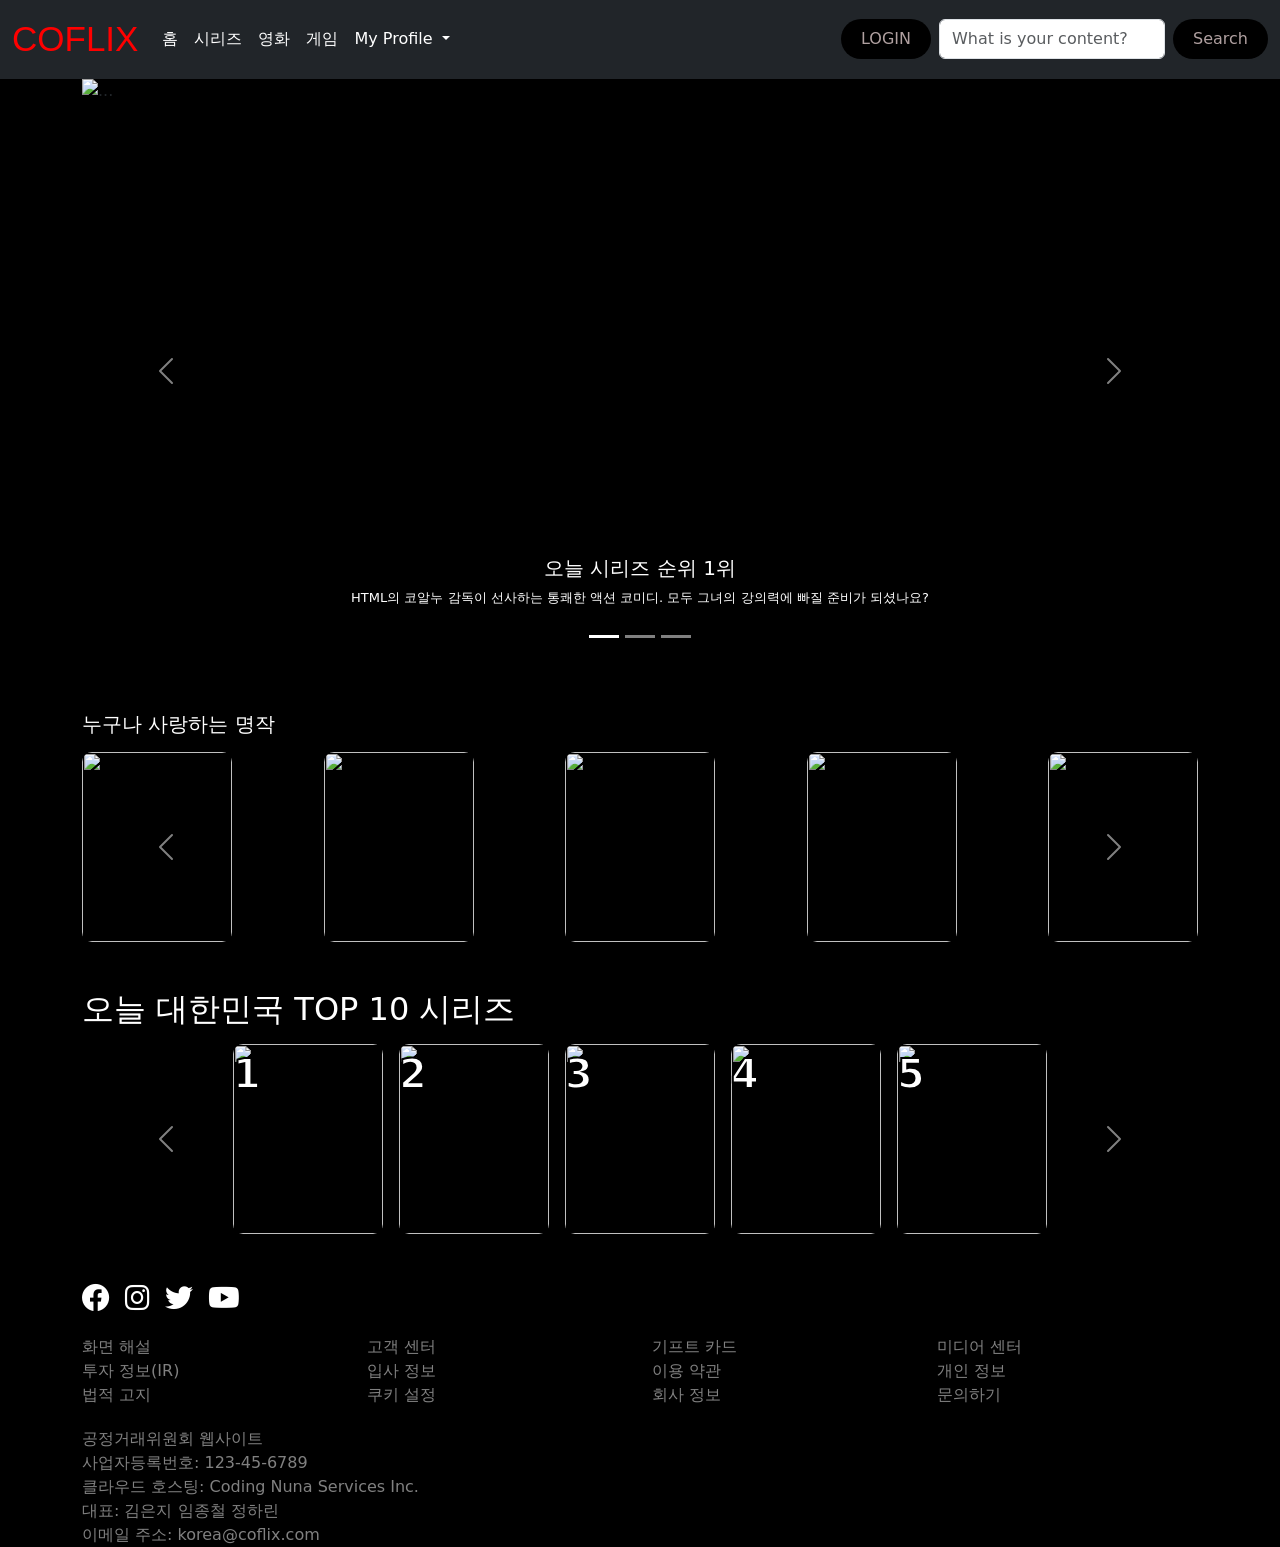
==== index.html @ bfcc8860 "basic structure" ====
<!DOCTYPE html>
<html lang="en">
<head>
    <meta charset="UTF-8">
    <meta name="viewport" content="width=device-width, initial-scale=1.0">
    <title>OTT</title>
     <link href="https://cdn.jsdelivr.net/npm/bootstrap@5.3.8/dist/css/bootstrap.min.css" rel="stylesheet" integrity="sha384-sRIl4kxILFvY47J16cr9ZwB07vP4J8+LH7qKQnuqkuIAvNWLzeN8tE5YBujZqJLB" crossorigin="anonymous">
     <link rel="stylesheet" href="https://cdnjs.cloudflare.com/ajax/libs/font-awesome/6.0.0-beta3/css/all.min.css">
     <link rel="stylesheet" href="style.css">
</head>
<body class="background">

   <!-- Navbar -->

  <nav class="navbar navbar-expand-lg navbar-dark bg-dark sticky-top">
  <div class="container-fluid">
    <a class="navbar-brand" href="#">COFLIX</a>
    <button class="navbar-toggler" type="button" data-bs-toggle="collapse" data-bs-target="#navbarSupportedContent" aria-controls="navbarSupportedContent" aria-expanded="false" aria-label="Toggle navigation">
      <span class="navbar-toggler-icon"></span>
    </button>
    <div class="collapse navbar-collapse" id="navbarSupportedContent">
      <ul class="navbar-nav me-auto mb-2 mb-lg-0">
        <li class="nav-item">
          <a class="nav-link active" aria-current="page" href="#">홈</a>
        </li>
        <li class="nav-item">
          <a class="nav-link active" aria-current="page" href="#">시리즈</a>
        </li>
        <li class="nav-item">
          <a class="nav-link active" aria-current="page" href="#">영화</a>
        </li>
        <li class="nav-item">
          <a class="nav-link active" aria-current="page" href="#">게임</a>
        </li>
        <li class="nav-item dropdown">
          <a class="nav-link dropdown-toggle" href="#" role="button" data-bs-toggle="dropdown" aria-expanded="false">
            My Profile
          </a>
          <ul class="dropdown-menu">
            <li><a class="dropdown-item" href="#">프로필 관리</a></li>
            <li><a class="dropdown-item" href="#">프로필 이전</a></li>
            <li><a class="dropdown-item" href="#">계정</a></li>
            <li><a class="dropdown-item" href="#">고객센터</a></li>

            <li><hr class="dropdown-divider"></li>
            <li><a class="dropdown-item" href="#">코플릭스에서 로그아웃</a></li>
          </ul>
        </li>
      </ul>
      <form class="d-flex" role="search">
         <button class="btn btn-outline-success me-2 login-btn" type="submit">LOGIN</button>
        <input class="form-control me-2" type="search" placeholder="What is your content?" aria-label="Search"/>
        <button class="btn btn-outline-success search-btn" type="submit">Search</button>
      </form>
    </div>
  </div>
</nav>



   <!-- Main --> 

   <!-- main page -->
   <div class="container">
    <div id="carouselExampleCaptions" class="carousel slide">
  <div class="carousel-indicators">
    <button type="button" data-bs-target="#carouselExampleCaptions" data-bs-slide-to="0" class="active" aria-current="true" aria-label="Slide 1"></button>
    <button type="button" data-bs-target="#carouselExampleCaptions" data-bs-slide-to="1" aria-label="Slide 2"></button>
    <button type="button" data-bs-target="#carouselExampleCaptions" data-bs-slide-to="2" aria-label="Slide 3"></button>
  </div>
  <div class="carousel-inner">
    <div class="carousel-item active">
      <img src="https://i.ytimg.com/an_webp/CpUmhGdUHEA/mqdefault_6s.webp?du=3000&sqp=CKDKpNEG&rs=AOn4CLBzmlM05qFaFPtH_IEiql9ZdMEOdQ" class="d-block w-100" alt="...">
      <div class="carousel-caption d-none d-md-block">
        <h5>오늘 시리즈 순위 1위</h5>
        <p>HTML의 코알누 감독이 선사하는 통쾌한 액션 코미디. 모두 그녀의 강의력에 빠질 준비가 되셨나요?</p>
      </div>
    </div>
    <div class="carousel-item">
      <img src="https://i.ytimg.com/an_webp/gj_5zjpkguM/mqdefault_6s.webp?du=3000&sqp=COOcpNEG&rs=AOn4CLAT23zQLp51ZwXaIoT9wq_PllohHg" class="d-block w-100" alt="...">
      <div class="carousel-caption d-none d-md-block">
        <h5>Second slide label</h5>
        <p>Some representative placeholder content for the second slide.</p>
      </div>
    </div>
    <div class="carousel-item">
      <img src="https://i.ytimg.com/an_webp/rJ3cLlucfVA/mqdefault_6s.webp?du=3000&sqp=CMC-pNEG&rs=AOn4CLDtfog9o8wm6XB-CbJD_YPlCz8-zw" class="d-block w-100" alt="...">
      <div class="carousel-caption d-none d-md-block">
        <h5>Third slide label</h5>
        <p>Some representative placeholder content for the third slide.</p>
      </div>
    </div>
  </div>
  <button class="carousel-control-prev" type="button" data-bs-target="#carouselExampleCaptions" data-bs-slide="prev">
    <span class="carousel-control-prev-icon" aria-hidden="true"></span>
    <span class="visually-hidden">Previous</span>
  </button>
  <button class="carousel-control-next" type="button" data-bs-target="#carouselExampleCaptions" data-bs-slide="next">
    <span class="carousel-control-next-icon" aria-hidden="true"></span>
    <span class="visually-hidden">Next</span>
  </button>
</div>
   </div>


  <!-- 누구나 사랑하는 명작 -->

    <!-- Top10 -->
   <section class="container mt-5 text-white">

  <h5 class="mb-3">누구나 사랑하는 명작</h5>

  <div id="top10Carousel" class="carousel slide">

    <div class="carousel-inner">


      <div class="carousel-item active">
        <div class="d-flex justify-content-between w-100">

          <div class="top10-card">
            <span class="position-absolute top-0 start-0 fs-1 fw-bold"
                  style="-webkit-text-stroke: 2px black;">
            </span>
            <img src="https://www.mamp.one/wp-content/uploads/2024/09/image-resources2.jpg"
                 class="img-fluid rounded">
          </div>

          <div class="top10-card">
            <span class="position-absolute top-0 start-0 fs-1 fw-bold"
                  style="-webkit-text-stroke: 2px black;">
            </span>
            <img src="https://www.mamp.one/wp-content/uploads/2024/09/image-resources2.jpg"
                 class="img-fluid rounded">
          </div>

         <div class="top10-card">
            <span class="position-absolute top-0 start-0 fs-1 fw-bold"
                  style="-webkit-text-stroke: 2px black;">
                </span>
            </span>
            <img src="https://www.mamp.one/wp-content/uploads/2024/09/image-resources2.jpg"
                 class="img-fluid rounded">
          </div>

         <div class="top10-card">
            <span class="position-absolute top-0 start-0 fs-1 fw-bold"
                  style="-webkit-text-stroke: 2px black;">
            </span>
            <img src="https://www.mamp.one/wp-content/uploads/2024/09/image-resources2.jpg"
                 class="img-fluid rounded">
          </div>

          <div class="top10-card">
            <span class="position-absolute top-0 start-0 fs-1 fw-bold"
                  style="-webkit-text-stroke: 2px black;">
            </span>
            <img src="https://www.mamp.one/wp-content/uploads/2024/09/image-resources2.jpg"
                 class="img-fluid rounded">
          </div>

        </div>
      </div>


      <div class="carousel-item">
        <div class="d-flex justify-content-between w-100">

          <div class="top10-card">
            <span class="position-absolute top-0 start-0 fs-1 fw-bold"
                  style="-webkit-text-stroke: 2px black;">
            </span>
            <img src="https://www.mamp.one/wp-content/uploads/2024/09/image-resources2.jpg"
                 class="img-fluid rounded">
          </div>

          <div class="top10-card">
            <span class="position-absolute top-0 start-0 fs-1 fw-bold"
                  style="-webkit-text-stroke: 2px black;">
            </span>
            <img src="https://www.mamp.one/wp-content/uploads/2024/09/image-resources2.jpg"
                 class="img-fluid rounded">
          </div>

         <div class="top10-card">
            <span class="position-absolute top-0 start-0 fs-1 fw-bold"
                  style="-webkit-text-stroke: 2px black;">
            </span>
            <img src="https://www.mamp.one/wp-content/uploads/2024/09/image-resources2.jpg"
                 class="img-fluid rounded">
          </div>

         <div class="top10-card">
            <span class="position-absolute top-0 start-0 fs-1 fw-bold"
                  style="-webkit-text-stroke: 2px black;">
            </span>
            <img src="https://www.mamp.one/wp-content/uploads/2024/09/image-resources2.jpg"
                 class="img-fluid rounded">
          </div>

         <div class="top10-card">
            <span class="position-absolute top-0 start-0 fs-1 fw-bold"
                  style="-webkit-text-stroke: 2px black;">
            </span>
            <img src="https://www.mamp.one/wp-content/uploads/2024/09/image-resources2.jpg"
                 class="img-fluid rounded">
          </div>

        </div>
      </div>

    </div>


    <button class="carousel-control-prev" type="button" data-bs-target="#top10Carousel" data-bs-slide="prev">
      <span class="carousel-control-prev-icon"></span>
    </button>

    <button class="carousel-control-next" type="button" data-bs-target="#top10Carousel" data-bs-slide="next">
      <span class="carousel-control-next-icon"></span>
    </button>

  </div>

</section>





   <!-- Top10 -->
   <section class="container mt-5 text-white">

  <h2 class="mb-3">오늘 대한민국 TOP 10 시리즈</h2>

  <div id="top10Carousel" class="carousel slide">

    <div class="carousel-inner">


      <div class="carousel-item active">
        <div class="d-flex gap-3">

          <div class="top10-card">
            <span class="position-absolute top-0 start-0 fs-1 fw-bold"
                  style="-webkit-text-stroke: 2px black;">
              1
            </span>
            <img src="https://www.mamp.one/wp-content/uploads/2024/09/image-resources2.jpg"
                 class="img-fluid rounded">
          </div>

          <div class="top10-card">
            <span class="position-absolute top-0 start-0 fs-1 fw-bold"
                  style="-webkit-text-stroke: 2px black;">
              2
            </span>
            <img src="https://www.mamp.one/wp-content/uploads/2024/09/image-resources2.jpg"
                 class="img-fluid rounded">
          </div>

         <div class="top10-card">
            <span class="position-absolute top-0 start-0 fs-1 fw-bold"
                  style="-webkit-text-stroke: 2px black;">
              3
            </span>
            <img src="https://www.mamp.one/wp-content/uploads/2024/09/image-resources2.jpg"
                 class="img-fluid rounded">
          </div>

         <div class="top10-card">
            <span class="position-absolute top-0 start-0 fs-1 fw-bold"
                  style="-webkit-text-stroke: 2px black;">
              4
            </span>
            <img src="https://www.mamp.one/wp-content/uploads/2024/09/image-resources2.jpg"
                 class="img-fluid rounded">
          </div>

          <div class="top10-card">
            <span class="position-absolute top-0 start-0 fs-1 fw-bold"
                  style="-webkit-text-stroke: 2px black;">
              5
            </span>
            <img src="https://www.mamp.one/wp-content/uploads/2024/09/image-resources2.jpg"
                 class="img-fluid rounded">
          </div>

        </div>
      </div>


      <div class="carousel-item">
        <div class="d-flex gap-3">

          <div class="top10-card">
            <span class="position-absolute top-0 start-0 fs-1 fw-bold"
                  style="-webkit-text-stroke: 2px black;">
              6
            </span>
            <img src="https://www.mamp.one/wp-content/uploads/2024/09/image-resources2.jpg"
                 class="img-fluid rounded">
          </div>

          <div class="top10-card">
            <span class="position-absolute top-0 start-0 fs-1 fw-bold"
                  style="-webkit-text-stroke: 2px black;">
              7
            </span>
            <img src="https://www.mamp.one/wp-content/uploads/2024/09/image-resources2.jpg"
                 class="img-fluid rounded">
          </div>

         <div class="top10-card">
            <span class="position-absolute top-0 start-0 fs-1 fw-bold"
                  style="-webkit-text-stroke: 2px black;">
              8
            </span>
            <img src="https://www.mamp.one/wp-content/uploads/2024/09/image-resources2.jpg"
                 class="img-fluid rounded">
          </div>

         <div class="top10-card">
            <span class="position-absolute top-0 start-0 fs-1 fw-bold"
                  style="-webkit-text-stroke: 2px black;">
              9
            </span>
            <img src="https://www.mamp.one/wp-content/uploads/2024/09/image-resources2.jpg"
                 class="img-fluid rounded">
          </div>

         <div class="top10-card">
            <span class="position-absolute top-0 start-0 fs-1 fw-bold"
                  style="-webkit-text-stroke: 2px black;">
              10
            </span>
            <img src="https://www.mamp.one/wp-content/uploads/2024/09/image-resources2.jpg"
                 class="img-fluid rounded">
          </div>

        </div>
      </div>

    </div>


    <button class="carousel-control-prev" type="button" data-bs-target="#top10Carousel" data-bs-slide="prev">
      <span class="carousel-control-prev-icon"></span>
    </button>

    <button class="carousel-control-next" type="button" data-bs-target="#top10Carousel" data-bs-slide="next">
      <span class="carousel-control-next-icon"></span>
    </button>

  </div>

</section>

   <!-- Footer -->

   <Footer class="container">
       <div class="icon">
        <i class="fa-brands fa-facebook"></i>
        <i class="fa-brands fa-instagram"></i>
        <i class="fa-brands fa-twitter"></i>
        <i class="fa-brands fa-youtube"></i>
       </div>

       <div class="row">
        <a href="#" class="footer-inf col-6 col-md-3">화면 해설</a>
        <a href="#" class="footer-inf col-6 col-md-3">고객 센터</a>
        <a href="#" class="footer-inf col-6 col-md-3">기프트 카드</a>
        <a href="#" class="footer-inf col-6 col-md-3">미디어 센터</a>
        <a href="#" class="footer-inf col-6 col-md-3">투자 정보(IR)</a>
        <a href="#" class="footer-inf col-6 col-md-3">입사 정보</a>
        <a href="#" class="footer-inf col-6 col-md-3">이용 약관</a>
        <a href="#" class="footer-inf col-6 col-md-3">개인 정보</a>
        <a href="#" class="footer-inf col-6 col-md-3">법적 고지</a>
        <a href="#" class="footer-inf col-6 col-md-3">쿠키 설정</a>
        <a href="#" class="footer-inf col-6 col-md-3">회사 정보</a>
        <a href="#" class="footer-inf col-6 col-md-3">문의하기</a>
        </div>
       </div>

       <div class="last-footer">
        <div>공정거래위원회 웹사이트</div>
        <div>사업자등록번호: 123-45-6789</div>
        <div>클라우드 호스팅: Coding Nuna Services Inc.</div>
        <div>대표: 김은지 임종철 정하린</div>
        <div>이메일 주소: korea@coflix.com</div>
       </div>
       
    
   </Footer>



   <script src="https://cdn.jsdelivr.net/npm/bootstrap@5.3.8/dist/js/bootstrap.bundle.min.js" integrity="sha384-FKyoEForCGlyvwx9Hj09JcYn3nv7wiPVlz7YYwJrWVcXK/BmnVDxM+D2scQbITxI" crossorigin="anonymous"></script>
</body>
</html>
---- style.css ----
.background {
    background-color: black;
}


.carousel-item img {
    height: 65vh;
    object-fit: cover;
    image-rendering: auto;
}

#carouselExampleCaptions {
    max-width: 1200px;
    margin: auto;
}

.top10-card {
    width: 150px;
    height: 190px;
    flex-shrink: 0;
    position: relative;
    overflow: hidden;
    border-radius: 10px;
}


.carousel-inner .d-flex {
    justify-content: center;
    gap: 12px;
}

.top10-card img {
    width: 100%;
    height: 100%;
    object-fit: cover;
}

.footer-inf {
    color: grey;
    text-decoration: none;
}

.icon {
    padding-top: 50px;
    padding-bottom: 20px;
    color: white;
}

.icon i {
    font-size: 28px;
    padding-right: 10px;
}

.last-footer {
    padding-top: 20px;
    color: grey;
}

.carousel-caption {
    font-size: 13px;
}

.login-btn {
    background-color: black;
    color: rgb(176, 160, 160);
    border-radius:20px;
    padding: 8px 20px;
    border: none;
}

.login-btn:hover {
  background-color: gray;
  transform: scale(1.05);
}

.search-btn {
    background-color: black;
    color: rgb(176, 160, 160);
    border-radius:20px;
    padding: 8px 20px;
    border: none;
}

.search-btn:hover {
  background-color: gray;
  transform: scale(1.05);
}

.dropdown-toggle {
    color: white;
}

.navbar-brand {
    color: red;
    font-size: 35px;
    font-family: 'Lucida Sans', 'Lucida Sans Regular', 'Lucida Grande', 'Lucida Sans Unicode', Geneva, Verdana, sans-serif;
}
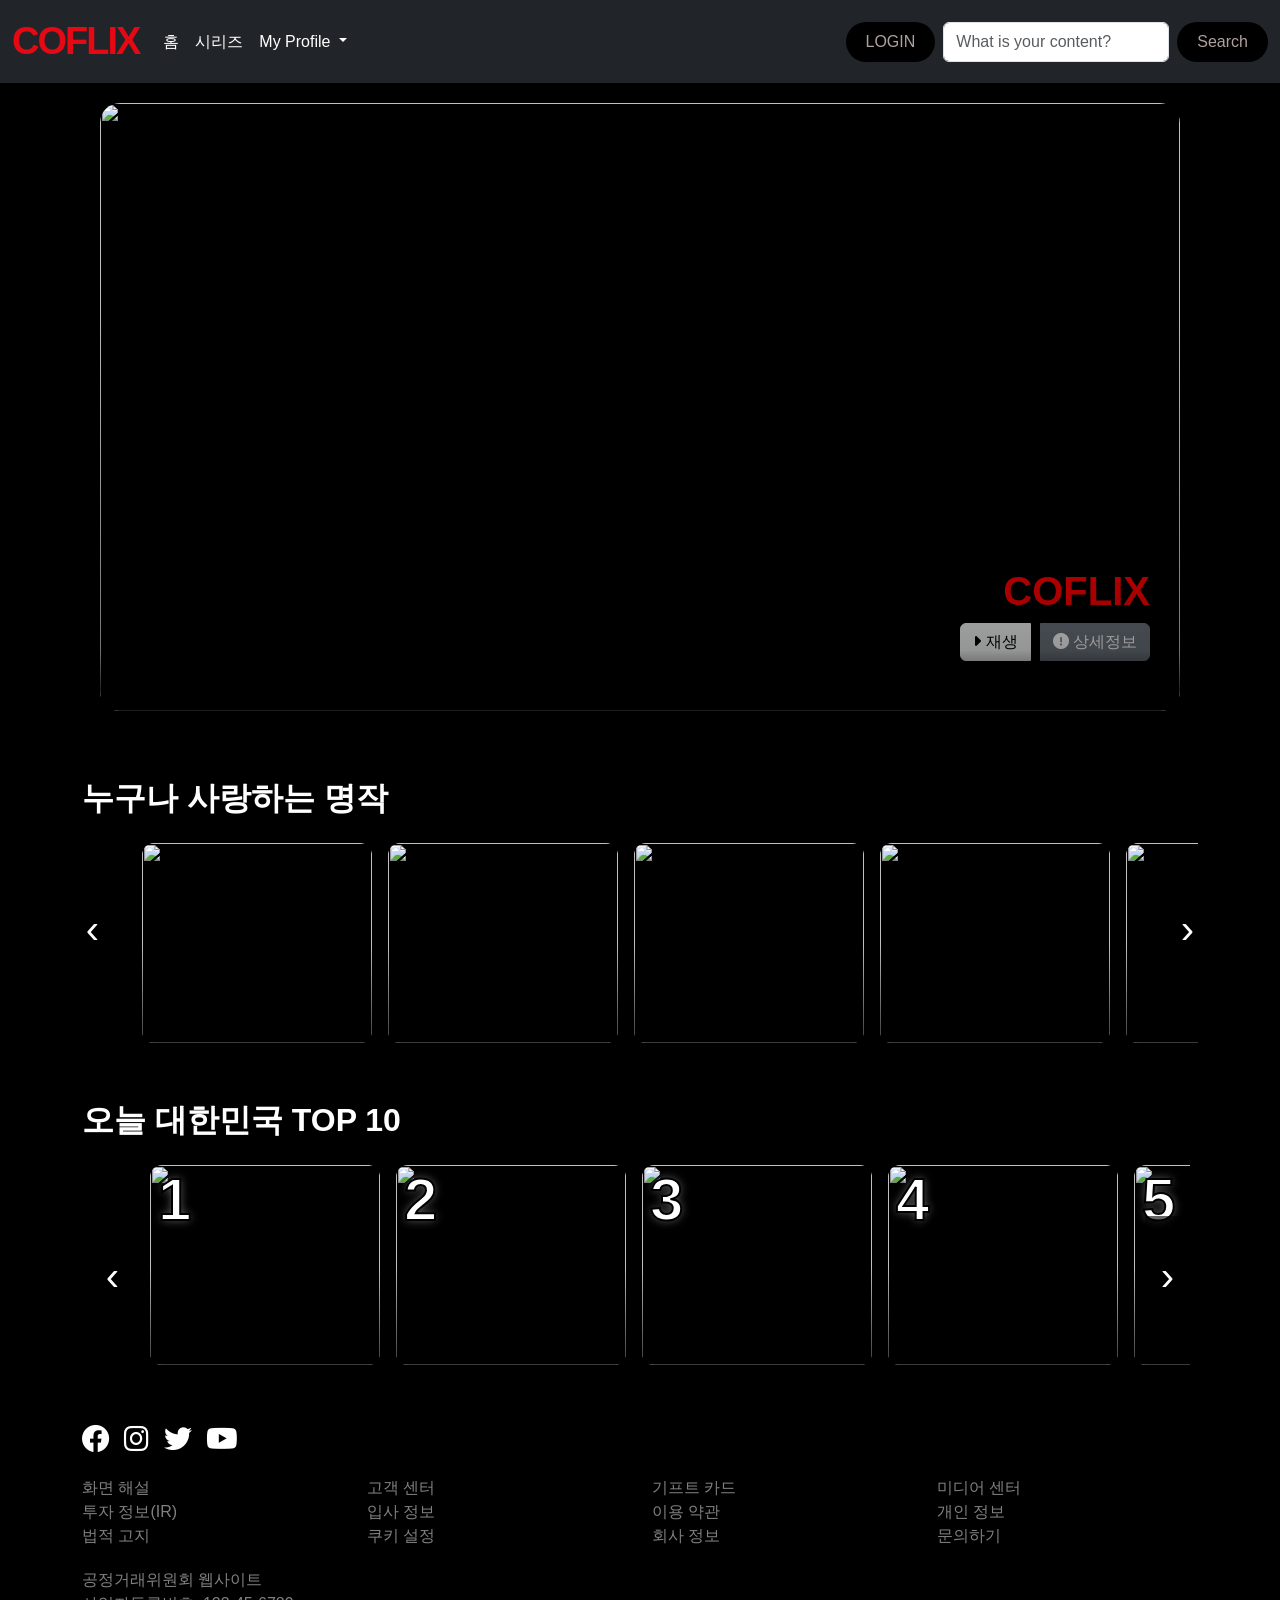
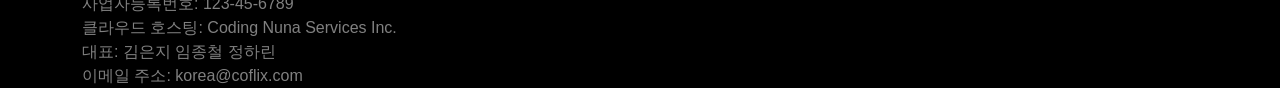
==== commit b4ab9ea8: "UI 전체 수정" ====
--- a/index.html
+++ b/index.html
@@ -3,9 +3,10 @@
 <head>
     <meta charset="UTF-8">
     <meta name="viewport" content="width=device-width, initial-scale=1.0">
-    <title>OTT</title>
+    <title>COFLIX</title>
      <link href="https://cdn.jsdelivr.net/npm/bootstrap@5.3.8/dist/css/bootstrap.min.css" rel="stylesheet" integrity="sha384-sRIl4kxILFvY47J16cr9ZwB07vP4J8+LH7qKQnuqkuIAvNWLzeN8tE5YBujZqJLB" crossorigin="anonymous">
      <link rel="stylesheet" href="https://cdnjs.cloudflare.com/ajax/libs/font-awesome/6.0.0-beta3/css/all.min.css">
+     <link rel="stylesheet" as="style" crossorigin href="https://cdn.jsdelivr.net/gh/orioncactus/pretendard/dist/web/static/pretendard.css" />
      <link rel="stylesheet" href="style.css">
 </head>
 <body class="background">
@@ -14,7 +15,7 @@
 
   <nav class="navbar navbar-expand-lg navbar-dark bg-dark sticky-top">
   <div class="container-fluid">
-    <a class="navbar-brand" href="#">COFLIX</a>
+    <div class="navbar-brand" href="#">COFLIX</div>
     <button class="navbar-toggler" type="button" data-bs-toggle="collapse" data-bs-target="#navbarSupportedContent" aria-controls="navbarSupportedContent" aria-expanded="false" aria-label="Toggle navigation">
       <span class="navbar-toggler-icon"></span>
     </button>
@@ -26,12 +27,7 @@
         <li class="nav-item">
           <a class="nav-link active" aria-current="page" href="#">시리즈</a>
         </li>
-        <li class="nav-item">
-          <a class="nav-link active" aria-current="page" href="#">영화</a>
-        </li>
-        <li class="nav-item">
-          <a class="nav-link active" aria-current="page" href="#">게임</a>
-        </li>
+      
         <li class="nav-item dropdown">
           <a class="nav-link dropdown-toggle" href="#" role="button" data-bs-toggle="dropdown" aria-expanded="false">
             My Profile
@@ -61,300 +57,158 @@
    <!-- Main --> 
 
    <!-- main page -->
-   <div class="container">
-    <div id="carouselExampleCaptions" class="carousel slide">
-  <div class="carousel-indicators">
-    <button type="button" data-bs-target="#carouselExampleCaptions" data-bs-slide-to="0" class="active" aria-current="true" aria-label="Slide 1"></button>
-    <button type="button" data-bs-target="#carouselExampleCaptions" data-bs-slide-to="1" aria-label="Slide 2"></button>
-    <button type="button" data-bs-target="#carouselExampleCaptions" data-bs-slide-to="2" aria-label="Slide 3"></button>
-  </div>
-  <div class="carousel-inner">
-    <div class="carousel-item active">
-      <img src="https://i.ytimg.com/an_webp/CpUmhGdUHEA/mqdefault_6s.webp?du=3000&sqp=CKDKpNEG&rs=AOn4CLBzmlM05qFaFPtH_IEiql9ZdMEOdQ" class="d-block w-100" alt="...">
-      <div class="carousel-caption d-none d-md-block">
-        <h5>오늘 시리즈 순위 1위</h5>
-        <p>HTML의 코알누 감독이 선사하는 통쾌한 액션 코미디. 모두 그녀의 강의력에 빠질 준비가 되셨나요?</p>
+   <div class="hero-container">
+  <div class="hero-inner">
+    <img src="https://i.ytimg.com/vi/CpUmhGdUHEA/hq720.jpg?sqp=-oaymwEnCNAFEJQDSFryq4qpAxkIARUAAIhCGAHYAQHiAQoIGBACGAY4AUAB&rs=AOn4CLAQQdijBgy3HzKk4acqYn-_vM1iGA"
+         class="hero-img">
+
+    <div class="hero-overlay">
+      <h1 class="title">COFLIX</h1>
+
+      <div class="btn-group">
+        <button class="btn btn-light">
+          <i class="fa-solid fa-caret-right"></i> 재생
+        </button>
+
+        <button class="btn btn-secondary">
+          <i class="fa-solid fa-circle-exclamation"></i> 상세정보
+        </button>
       </div>
     </div>
-    <div class="carousel-item">
-      <img src="https://i.ytimg.com/an_webp/gj_5zjpkguM/mqdefault_6s.webp?du=3000&sqp=COOcpNEG&rs=AOn4CLAT23zQLp51ZwXaIoT9wq_PllohHg" class="d-block w-100" alt="...">
-      <div class="carousel-caption d-none d-md-block">
-        <h5>Second slide label</h5>
-        <p>Some representative placeholder content for the second slide.</p>
-      </div>
-    </div>
-    <div class="carousel-item">
-      <img src="https://i.ytimg.com/an_webp/rJ3cLlucfVA/mqdefault_6s.webp?du=3000&sqp=CMC-pNEG&rs=AOn4CLDtfog9o8wm6XB-CbJD_YPlCz8-zw" class="d-block w-100" alt="...">
-      <div class="carousel-caption d-none d-md-block">
-        <h5>Third slide label</h5>
-        <p>Some representative placeholder content for the third slide.</p>
-      </div>
-    </div>
-  </div>
-  <button class="carousel-control-prev" type="button" data-bs-target="#carouselExampleCaptions" data-bs-slide="prev">
-    <span class="carousel-control-prev-icon" aria-hidden="true"></span>
-    <span class="visually-hidden">Previous</span>
-  </button>
-  <button class="carousel-control-next" type="button" data-bs-target="#carouselExampleCaptions" data-bs-slide="next">
-    <span class="carousel-control-next-icon" aria-hidden="true"></span>
-    <span class="visually-hidden">Next</span>
-  </button>
+  </div>
 </div>
+
+
+  <!-- 누구나 사랑하는 명작 -->
+
+  <section class="container mt-5 text-white position-relative">
+  <h2 class="mb-3">누구나 사랑하는 명작</h2>
+
+  <button class="scroll-btn left" onclick="scrollLeftBox(this)">‹</button>
+
+
+  <div class="top10-scroll classic-scroll">
+
+    <div class="top10-card2">
+      <img src="https://i.ytimg.com/vi/QEph95OWwPM/hqdefault.jpg?sqp=-oaymwEnCPYBEIoBSFryq4qpAxkIARUAAIhCGAHYAQHiAQoIGBACGAY4AUAB&rs=AOn4CLDE8kai0e71z_HybuN5X4W6LtoiXQ">
+    </div>
+
+    <div class="top10-card2">
+      <img src="https://i.ytimg.com/vi/4XNJFAPnZrY/hqdefault.jpg?sqp=-oaymwEnCPYBEIoBSFryq4qpAxkIARUAAIhCGAHYAQHiAQoIGBACGAY4AUAB&rs=AOn4CLD8crq91rHl2Lbg2lum6JGrpkuZxQ">
+    </div>
+
+    <div class="top10-card2">
+      <img src="https://i.ytimg.com/vi/1BF_BwW0LPs/hqdefault.jpg?sqp=-oaymwEnCPYBEIoBSFryq4qpAxkIARUAAIhCGAHYAQHiAQoIGBACGAY4AUAB&rs=AOn4CLAXsWx3lOT43CHPLOiCS_V6Rk7N3g">
+    </div>
+
+    <div class="top10-card2">
+      <img src="https://i.ytimg.com/vi/TjUju3aUIDM/hqdefault.jpg?sqp=-oaymwEnCPYBEIoBSFryq4qpAxkIARUAAIhCGAHYAQHiAQoIGBACGAY4AUAB&rs=AOn4CLCUHFllH98l7sHEbt6iHvrKcmRyMw">
+    </div>
+
+    <div class="top10-card2">
+      <img src="https://i.ytimg.com/vi/s2HlPDMIbi4/hqdefault.jpg?sqp=-oaymwEnCPYBEIoBSFryq4qpAxkIARUAAIhCGAHYAQHiAQoIGBACGAY4AUAB&rs=AOn4CLDvSAV5Bt9L8j1tNwM2Pq3Vol7KzA">
+    </div>
+
+    <div class="top10-card2">
+      <img src="https://i.ytimg.com/vi/GHHUjITelsA/hqdefault.jpg?sqp=-oaymwEnCPYBEIoBSFryq4qpAxkIARUAAIhCGAHYAQHiAQoIGBACGAY4AUAB&rs=AOn4CLAX2y3k1dXbtWryGpV57wVQvHem4g">
+    </div>
+
+    <div class="top10-card2">
+      <img src="https://i.ytimg.com/vi/tkkbYCajCjM/hqdefault.jpg?sqp=-oaymwEnCPYBEIoBSFryq4qpAxkIARUAAIhCGAHYAQHiAQoIGBACGAY4AUAB&rs=AOn4CLCzOjd5ZoSjZ5L4bN0-cP6XyxFcxQ">
+    </div>
+
+    <div class="top10-card2">
+      <img src="https://i.ytimg.com/vi/2pfw5kElIb8/hqdefault.jpg?sqp=-oaymwEnCPYBEIoBSFryq4qpAxkIARUAAIhCGAHYAQHiAQoIGBACGAY4AUAB&rs=AOn4CLBd12rpnhOoXpJNP6yPv8mOR8YK_w">
+    </div>
+
+    <div class="top10-card2">
+      <img src="https://i.ytimg.com/vi/S6eMI_lDn9o/hqdefault.jpg?sqp=-oaymwEnCPYBEIoBSFryq4qpAxkIARUAAIhCGAHYAQHiAQoIGBACGAY4AUAB&rs=AOn4CLAs0vPKky3reGlDXwtt8y7y0-EGEQ">
+    </div>
+
+    <div class="top10-card2">
+      <img src="https://i.ytimg.com/vi/oFiw5VvgRFg/hqdefault.jpg?sqp=-oaymwEnCPYBEIoBSFryq4qpAxkIARUAAIhCGAHYAQHiAQoIGBACGAY4AUAB&rs=AOn4CLD8IYaVSvjmdZJ0FzNPXf88CRfbAA">
+    </div>
+
+  </div>
+
+  <button class="scroll-btn right" onclick="scrollRightBox(this)">›</button>
+</section>
+
+
+
+
+
+
+
+   <!-- Top10 -->
+ <section class="container mt-5 text-white position-relative">
+  <h2 class="mb-3">오늘 대한민국 TOP 10</h2>
+
+   <div class="top10-wrapper">
+
+    <button class="scroll-btn left" onclick="scrollLeftBox(this)">‹</button>
+
+
+  <div class="top10-scroll" id="top10Scroll">
+
+    <div class="top10-card2">
+      <span>1</span>
+      <img src="https://i.ytimg.com/vi/qcphnSqneE0/hqdefault.jpg?sqp=-oaymwEnCPYBEIoBSFryq4qpAxkIARUAAIhCGAHYAQHiAQoIGBACGAY4AUAB&rs=AOn4CLAxqor9uk-p_h84OqO3WMBZoOQ7XQ">
+    </div>
+
+    <div class="top10-card2">
+      <span>2</span>
+      <img src="https://i.ytimg.com/vi/7GDK-oJE1E0/hqdefault.jpg?sqp=-oaymwEnCPYBEIoBSFryq4qpAxkIARUAAIhCGAHYAQHiAQoIGBACGAY4AUAB&rs=AOn4CLDwfcIR7W24k_WG0b7Y6KQABOENkg">
+    </div>
+
+    <div class="top10-card2">
+      <span>3</span>
+      <img src="https://i.ytimg.com/vi/ZOjHc6Y22hY/hqdefault.jpg?sqp=-oaymwEnCPYBEIoBSFryq4qpAxkIARUAAIhCGAHYAQHiAQoIGBACGAY4AUAB&rs=AOn4CLCHA0vfaFMjvjpyaWu8Dy6HASXY8g">
+    </div>
+
+    <div class="top10-card2">
+      <span>4</span>
+      <img src="https://i.ytimg.com/vi/WJtetccrv3o/hqdefault.jpg?sqp=-oaymwEnCPYBEIoBSFryq4qpAxkIARUAAIhCGAHYAQHiAQoIGBACGAY4AUAB&rs=AOn4CLCdWlBjnSLhiQSHJVMwNZqgs5QMpQ">
+    </div>
+
+    <div class="top10-card2">
+      <span>5</span>
+      <img src="https://i.ytimg.com/vi/DxURWYCgsWU/hqdefault.jpg?sqp=-oaymwEnCPYBEIoBSFryq4qpAxkIARUAAIhCGAHYAQHiAQoIGBACGAY4AUAB&rs=AOn4CLC1Pm02ircNUN75791021JVBbLeew">
+    </div>
+
+    <div class="top10-card2">
+      <span>6</span>
+      <img src="https://i.ytimg.com/vi/O54PjSD9BUg/hqdefault.jpg?sqp=-oaymwEnCPYBEIoBSFryq4qpAxkIARUAAIhCGAHYAQHiAQoIGBACGAY4AUAB&rs=AOn4CLAZ-h6FPmD6zDLT52eOUTq287VJBg">
+    </div>
+
+    <div class="top10-card2">
+      <span>7</span>
+      <img src="https://i.ytimg.com/vi/1BF_BwW0LPs/hqdefault.jpg?sqp=-oaymwEnCPYBEIoBSFryq4qpAxkIARUAAIhCGAHYAQHiAQoIGBACGAY4AUAB&rs=AOn4CLAXsWx3lOT43CHPLOiCS_V6Rk7N3g">
+    </div>
+
+    <div class="top10-card2">
+      <span>8</span>
+      <img src="https://i.ytimg.com/vi/QEph95OWwPM/hqdefault.jpg?sqp=-oaymwEnCPYBEIoBSFryq4qpAxkIARUAAIhCGAHYAQHiAQoIGBACGAY4AUAB&rs=AOn4CLDE8kai0e71z_HybuN5X4W6LtoiXQ">
+    </div>
+
+    <div class="top10-card2">
+      <span>9</span>
+      <img src="https://i.ytimg.com/vi/4XNJFAPnZrY/hqdefault.jpg?sqp=-oaymwEnCPYBEIoBSFryq4qpAxkIARUAAIhCGAHYAQHiAQoIGBACGAY4AUAB&rs=AOn4CLD8crq91rHl2Lbg2lum6JGrpkuZxQ">
+    </div>
+
+    <div class="top10-card2">
+      <span>10</span>
+      <img src="https://i.ytimg.com/vi/TjUju3aUIDM/hqdefault.jpg?sqp=-oaymwEnCPYBEIoBSFryq4qpAxkIARUAAIhCGAHYAQHiAQoIGBACGAY4AUAB&rs=AOn4CLCUHFllH98l7sHEbt6iHvrKcmRyMw">
+    </div>
+
+  </div>
+
+  <button class="scroll-btn right" onclick="scrollRightBox(this)">›</button>
+</section>
+
    </div>
-
-
-  <!-- 누구나 사랑하는 명작 -->
-
-    <!-- Top10 -->
-   <section class="container mt-5 text-white">
-
-  <h5 class="mb-3">누구나 사랑하는 명작</h5>
-
-  <div id="top10Carousel" class="carousel slide">
-
-    <div class="carousel-inner">
-
-
-      <div class="carousel-item active">
-        <div class="d-flex justify-content-between w-100">
-
-          <div class="top10-card">
-            <span class="position-absolute top-0 start-0 fs-1 fw-bold"
-                  style="-webkit-text-stroke: 2px black;">
-            </span>
-            <img src="https://www.mamp.one/wp-content/uploads/2024/09/image-resources2.jpg"
-                 class="img-fluid rounded">
-          </div>
-
-          <div class="top10-card">
-            <span class="position-absolute top-0 start-0 fs-1 fw-bold"
-                  style="-webkit-text-stroke: 2px black;">
-            </span>
-            <img src="https://www.mamp.one/wp-content/uploads/2024/09/image-resources2.jpg"
-                 class="img-fluid rounded">
-          </div>
-
-         <div class="top10-card">
-            <span class="position-absolute top-0 start-0 fs-1 fw-bold"
-                  style="-webkit-text-stroke: 2px black;">
-                </span>
-            </span>
-            <img src="https://www.mamp.one/wp-content/uploads/2024/09/image-resources2.jpg"
-                 class="img-fluid rounded">
-          </div>
-
-         <div class="top10-card">
-            <span class="position-absolute top-0 start-0 fs-1 fw-bold"
-                  style="-webkit-text-stroke: 2px black;">
-            </span>
-            <img src="https://www.mamp.one/wp-content/uploads/2024/09/image-resources2.jpg"
-                 class="img-fluid rounded">
-          </div>
-
-          <div class="top10-card">
-            <span class="position-absolute top-0 start-0 fs-1 fw-bold"
-                  style="-webkit-text-stroke: 2px black;">
-            </span>
-            <img src="https://www.mamp.one/wp-content/uploads/2024/09/image-resources2.jpg"
-                 class="img-fluid rounded">
-          </div>
-
-        </div>
-      </div>
-
-
-      <div class="carousel-item">
-        <div class="d-flex justify-content-between w-100">
-
-          <div class="top10-card">
-            <span class="position-absolute top-0 start-0 fs-1 fw-bold"
-                  style="-webkit-text-stroke: 2px black;">
-            </span>
-            <img src="https://www.mamp.one/wp-content/uploads/2024/09/image-resources2.jpg"
-                 class="img-fluid rounded">
-          </div>
-
-          <div class="top10-card">
-            <span class="position-absolute top-0 start-0 fs-1 fw-bold"
-                  style="-webkit-text-stroke: 2px black;">
-            </span>
-            <img src="https://www.mamp.one/wp-content/uploads/2024/09/image-resources2.jpg"
-                 class="img-fluid rounded">
-          </div>
-
-         <div class="top10-card">
-            <span class="position-absolute top-0 start-0 fs-1 fw-bold"
-                  style="-webkit-text-stroke: 2px black;">
-            </span>
-            <img src="https://www.mamp.one/wp-content/uploads/2024/09/image-resources2.jpg"
-                 class="img-fluid rounded">
-          </div>
-
-         <div class="top10-card">
-            <span class="position-absolute top-0 start-0 fs-1 fw-bold"
-                  style="-webkit-text-stroke: 2px black;">
-            </span>
-            <img src="https://www.mamp.one/wp-content/uploads/2024/09/image-resources2.jpg"
-                 class="img-fluid rounded">
-          </div>
-
-         <div class="top10-card">
-            <span class="position-absolute top-0 start-0 fs-1 fw-bold"
-                  style="-webkit-text-stroke: 2px black;">
-            </span>
-            <img src="https://www.mamp.one/wp-content/uploads/2024/09/image-resources2.jpg"
-                 class="img-fluid rounded">
-          </div>
-
-        </div>
-      </div>
-
-    </div>
-
-
-    <button class="carousel-control-prev" type="button" data-bs-target="#top10Carousel" data-bs-slide="prev">
-      <span class="carousel-control-prev-icon"></span>
-    </button>
-
-    <button class="carousel-control-next" type="button" data-bs-target="#top10Carousel" data-bs-slide="next">
-      <span class="carousel-control-next-icon"></span>
-    </button>
-
-  </div>
-
-</section>
-
-
-
-
-
-   <!-- Top10 -->
-   <section class="container mt-5 text-white">
-
-  <h2 class="mb-3">오늘 대한민국 TOP 10 시리즈</h2>
-
-  <div id="top10Carousel" class="carousel slide">
-
-    <div class="carousel-inner">
-
-
-      <div class="carousel-item active">
-        <div class="d-flex gap-3">
-
-          <div class="top10-card">
-            <span class="position-absolute top-0 start-0 fs-1 fw-bold"
-                  style="-webkit-text-stroke: 2px black;">
-              1
-            </span>
-            <img src="https://www.mamp.one/wp-content/uploads/2024/09/image-resources2.jpg"
-                 class="img-fluid rounded">
-          </div>
-
-          <div class="top10-card">
-            <span class="position-absolute top-0 start-0 fs-1 fw-bold"
-                  style="-webkit-text-stroke: 2px black;">
-              2
-            </span>
-            <img src="https://www.mamp.one/wp-content/uploads/2024/09/image-resources2.jpg"
-                 class="img-fluid rounded">
-          </div>
-
-         <div class="top10-card">
-            <span class="position-absolute top-0 start-0 fs-1 fw-bold"
-                  style="-webkit-text-stroke: 2px black;">
-              3
-            </span>
-            <img src="https://www.mamp.one/wp-content/uploads/2024/09/image-resources2.jpg"
-                 class="img-fluid rounded">
-          </div>
-
-         <div class="top10-card">
-            <span class="position-absolute top-0 start-0 fs-1 fw-bold"
-                  style="-webkit-text-stroke: 2px black;">
-              4
-            </span>
-            <img src="https://www.mamp.one/wp-content/uploads/2024/09/image-resources2.jpg"
-                 class="img-fluid rounded">
-          </div>
-
-          <div class="top10-card">
-            <span class="position-absolute top-0 start-0 fs-1 fw-bold"
-                  style="-webkit-text-stroke: 2px black;">
-              5
-            </span>
-            <img src="https://www.mamp.one/wp-content/uploads/2024/09/image-resources2.jpg"
-                 class="img-fluid rounded">
-          </div>
-
-        </div>
-      </div>
-
-
-      <div class="carousel-item">
-        <div class="d-flex gap-3">
-
-          <div class="top10-card">
-            <span class="position-absolute top-0 start-0 fs-1 fw-bold"
-                  style="-webkit-text-stroke: 2px black;">
-              6
-            </span>
-            <img src="https://www.mamp.one/wp-content/uploads/2024/09/image-resources2.jpg"
-                 class="img-fluid rounded">
-          </div>
-
-          <div class="top10-card">
-            <span class="position-absolute top-0 start-0 fs-1 fw-bold"
-                  style="-webkit-text-stroke: 2px black;">
-              7
-            </span>
-            <img src="https://www.mamp.one/wp-content/uploads/2024/09/image-resources2.jpg"
-                 class="img-fluid rounded">
-          </div>
-
-         <div class="top10-card">
-            <span class="position-absolute top-0 start-0 fs-1 fw-bold"
-                  style="-webkit-text-stroke: 2px black;">
-              8
-            </span>
-            <img src="https://www.mamp.one/wp-content/uploads/2024/09/image-resources2.jpg"
-                 class="img-fluid rounded">
-          </div>
-
-         <div class="top10-card">
-            <span class="position-absolute top-0 start-0 fs-1 fw-bold"
-                  style="-webkit-text-stroke: 2px black;">
-              9
-            </span>
-            <img src="https://www.mamp.one/wp-content/uploads/2024/09/image-resources2.jpg"
-                 class="img-fluid rounded">
-          </div>
-
-         <div class="top10-card">
-            <span class="position-absolute top-0 start-0 fs-1 fw-bold"
-                  style="-webkit-text-stroke: 2px black;">
-              10
-            </span>
-            <img src="https://www.mamp.one/wp-content/uploads/2024/09/image-resources2.jpg"
-                 class="img-fluid rounded">
-          </div>
-
-        </div>
-      </div>
-
-    </div>
-
-
-    <button class="carousel-control-prev" type="button" data-bs-target="#top10Carousel" data-bs-slide="prev">
-      <span class="carousel-control-prev-icon"></span>
-    </button>
-
-    <button class="carousel-control-next" type="button" data-bs-target="#top10Carousel" data-bs-slide="next">
-      <span class="carousel-control-next-icon"></span>
-    </button>
-
-  </div>
-
-</section>
+   
+
 
    <!-- Footer -->
 
@@ -367,18 +221,18 @@
        </div>
 
        <div class="row">
-        <a href="#" class="footer-inf col-6 col-md-3">화면 해설</a>
-        <a href="#" class="footer-inf col-6 col-md-3">고객 센터</a>
-        <a href="#" class="footer-inf col-6 col-md-3">기프트 카드</a>
-        <a href="#" class="footer-inf col-6 col-md-3">미디어 센터</a>
-        <a href="#" class="footer-inf col-6 col-md-3">투자 정보(IR)</a>
-        <a href="#" class="footer-inf col-6 col-md-3">입사 정보</a>
-        <a href="#" class="footer-inf col-6 col-md-3">이용 약관</a>
-        <a href="#" class="footer-inf col-6 col-md-3">개인 정보</a>
-        <a href="#" class="footer-inf col-6 col-md-3">법적 고지</a>
-        <a href="#" class="footer-inf col-6 col-md-3">쿠키 설정</a>
-        <a href="#" class="footer-inf col-6 col-md-3">회사 정보</a>
-        <a href="#" class="footer-inf col-6 col-md-3">문의하기</a>
+        <a href="#" class="footer-inf col-6 col-md-3 hover">화면 해설</a>
+        <a href="#" class="footer-inf col-6 col-md-3 hover">고객 센터</a>
+        <a href="#" class="footer-inf col-6 col-md-3 hover">기프트 카드</a>
+        <a href="#" class="footer-inf col-6 col-md-3 hover">미디어 센터</a>
+        <a href="#" class="footer-inf col-6 col-md-3 hover">투자 정보(IR)</a>
+        <a href="#" class="footer-inf col-6 col-md-3 hover">입사 정보</a>
+        <a href="#" class="footer-inf col-6 col-md-3 hover">이용 약관</a>
+        <a href="#" class="footer-inf col-6 col-md-3 hover">개인 정보</a>
+        <a href="#" class="footer-inf col-6 col-md-3 hover">법적 고지</a>
+        <a href="#" class="footer-inf col-6 col-md-3 hover">쿠키 설정</a>
+        <a href="#" class="footer-inf col-6 col-md-3 hover">회사 정보</a>
+        <a href="#" class="footer-inf col-6 col-md-3 hover">문의하기</a>
         </div>
        </div>
 
@@ -394,7 +248,23 @@
    </Footer>
 
 
-
-   <script src="https://cdn.jsdelivr.net/npm/bootstrap@5.3.8/dist/js/bootstrap.bundle.min.js" integrity="sha384-FKyoEForCGlyvwx9Hj09JcYn3nv7wiPVlz7YYwJrWVcXK/BmnVDxM+D2scQbITxI" crossorigin="anonymous"></script>
+   <script>
+function scrollLeftBox(btn) {
+    const container = btn.parentElement.querySelector(".top10-scroll");
+    container.scrollBy({
+        left: -300,
+        behavior: "smooth"
+    });
+}
+
+function scrollRightBox(btn) {
+    const container = btn.parentElement.querySelector(".top10-scroll");
+    container.scrollBy({
+        left: 300,
+        behavior: "smooth"
+    });
+}
+</script>
+   <script src="https://cdn.jsdelivr.net/npm/bootstrap@5.3.8/dist/js/bootstrap.bundle.min.js"></script>
 </body>
 </html>
--- a/style.css
+++ b/style.css
@@ -10,19 +10,41 @@
 }
 
 #carouselExampleCaptions {
-    max-width: 1200px;
+    max-width: 900px;
     margin: auto;
 }
 
+#carouselExampleCaptions img {
+    width: 100%;
+    height: auto;
+    display: block;
+}
+
 .top10-card {
-    width: 150px;
-    height: 190px;
+    width: 200px;
+    height: 120px;
     flex-shrink: 0;
     position: relative;
     overflow: hidden;
     border-radius: 10px;
-}
-
+
+    transition: all 0.3s ease;
+    cursor: pointer;
+}
+
+
+.top10-card:hover {
+    transform: scale(1.1);
+}
+
+
+.top10-card:active {
+    transform: scale(1.05);
+}
+
+.top10-card2:active {
+    transform: scale(1.05);
+}
 
 .carousel-inner .d-flex {
     justify-content: center;
@@ -91,7 +113,243 @@
 }
 
 .navbar-brand {
+    color: #E50914;
+    font-size: 38px;
+    font-weight: 900;
+    letter-spacing: -2px;
+    font-family: Arial, Helvetica, sans-serif;
+}
+
+.carousel-inner {
+    overflow: hidden;
+}
+
+.carousel-item {
+    width: 100%;
+}
+
+
+body {
+    font-family: 'Pretendard', sans-serif;
+}
+
+h2, h5 {
+    font-family: 'Pretendard', sans-serif;
+    font-weight: 700;
+}
+
+.hover:hover{
+    text-decoration: underline;
+}
+
+
+.top10-card2 img {
+    width: 100%;
+    height: 100%;
+    object-fit: contain; /* ⭐ 핵심 */
+    background: black; /* 빈 공간 자연스럽게 */
+}
+
+.top10-card2::after {
+    content: "";
+    position: absolute;
+    inset: 0;
+    pointer-events: none;
+
+    background: linear-gradient(
+        to top,
+        rgba(0,0,0,0.7),
+        transparent 50%
+    );
+}
+
+.top10-card2 span {
+    font-family: 'Bebas Neue', sans-serif;
+    font-size: 70px;
+    font-weight: 700;
+    color: #fff;
+
+    -webkit-text-stroke: 2px black;
+
+    text-shadow:
+        0 0 10px rgba(255,255,255,0.4),
+        2px 2px 10px rgba(0,0,0,0.8);
+
+    letter-spacing: 1px;
+}
+
+
+
+
+
+
+
+.hero-container {
+  max-width: 1100px;
+  margin: 0 auto;
+  padding: 20px 10px;
+}
+
+/* 📌 비율 유지 핵심 */
+.hero-inner {
+  position: relative;
+  width: 100%;
+  aspect-ratio: 16 / 9;  /* ⭐ 화면 줄어도 비율 유지 */
+  border-radius: 20px;
+  overflow: hidden;
+  box-shadow: 0 10px 40px rgba(0,0,0,0.6);
+}
+
+.hero-inner::after {
+  content: "";
+  position: absolute;
+  inset: 0;
+
+  /* 🎯 넷플릭스 느낌 핵심 */
+  background: linear-gradient(
+    to top,
+    rgba(0,0,0,0.85) 3%,
+    rgba(0,0,0,0.4) 10%,
+    rgba(0,0,0,0) 70%
+  );
+
+  pointer-events: none;
+}
+
+.hero-img {
+  width: 100%;
+  height: 100%;
+  object-fit: cover; /* ⭐ 잘림 없이 꽉 채움 */
+}
+
+/* overlay */
+.hero-overlay {
+  position: absolute;
+  bottom: 50px;
+  right: 30px;
+  color: white;
+  text-align: right;
+}
+
+/* 버튼 */
+.btn-group {
+  display: flex;
+  gap: 10px;
+  justify-content: flex-end;
+}
+
+/* 텍스트 가독성 */
+.hero-overlay h1 {
+  font-size: clamp(20px, 4vw, 40px); /* ⭐ 반응형 글씨 */
+  text-shadow: 2px 2px 10px black;
+}
+
+
+.title {
     color: red;
-    font-size: 35px;
-    font-family: 'Lucida Sans', 'Lucida Sans Regular', 'Lucida Grande', 'Lucida Sans Unicode', Geneva, Verdana, sans-serif;
-}
+    font-weight: 700;
+}
+
+
+
+
+
+
+
+
+
+
+.top10-scroll::-webkit-scrollbar {
+    display: none;
+}
+
+
+.top10-wrapper .top10-scroll {
+    padding: 10px 60px;
+}
+
+.classic-scroll {
+    padding: 10px 5px;
+}
+
+/* 카드 */
+.top10-card2 {
+    flex: 0 0 auto;
+    width: 230px;
+    height: 200px;
+    border-radius: 12px;
+    position: relative;
+    overflow: hidden;
+
+    scroll-snap-align: start;
+
+    transition: transform 0.3s ease;
+    cursor: pointer;
+}
+
+/* hover Netflix 느낌 */
+.top10-card2:hover {
+    transform: scale(1.08);
+    z-index: 2;
+}
+
+
+/* 넘버링 */
+.top10-card2 span {
+    position: absolute;
+    top: -10px;
+    left: 8px;
+    font-size: 60px;
+    font-weight: 800;
+    color: white;
+    -webkit-text-stroke: 2px black;
+}
+
+
+.top10-scroll::-webkit-scrollbar {
+    display: none;
+}
+
+
+.scroll-btn {
+    position: absolute;
+    top: 55%;
+    background: rgba(0,0,0,0.6);
+    border: none;
+    color: white;
+    font-size: 40px;
+    width: 45px;
+    height: 120px;
+    cursor: pointer;
+    z-index: 10;
+    transition: 0.2s;
+    transform: translateY(-50%);
+}
+
+.scroll-btn:hover {
+    background: rgba(0,0,0,0.85);
+}
+
+.scroll-btn.left {
+    left: 0;
+}
+
+.scroll-btn.right {
+    right: 0;
+}
+
+
+
+.top10-wrapper {
+    position: relative;
+    max-width: 1100px;   /* ⭐ 안으로 들어오는 핵심 */
+    margin: 0 auto;      /* 가운데 정렬 */
+}
+
+
+.top10-scroll {
+    display: flex;
+    gap: 16px;
+    overflow-x: auto;
+    padding: 10px 60px; /* ⭐ 좌우 공간 핵심 */
+}
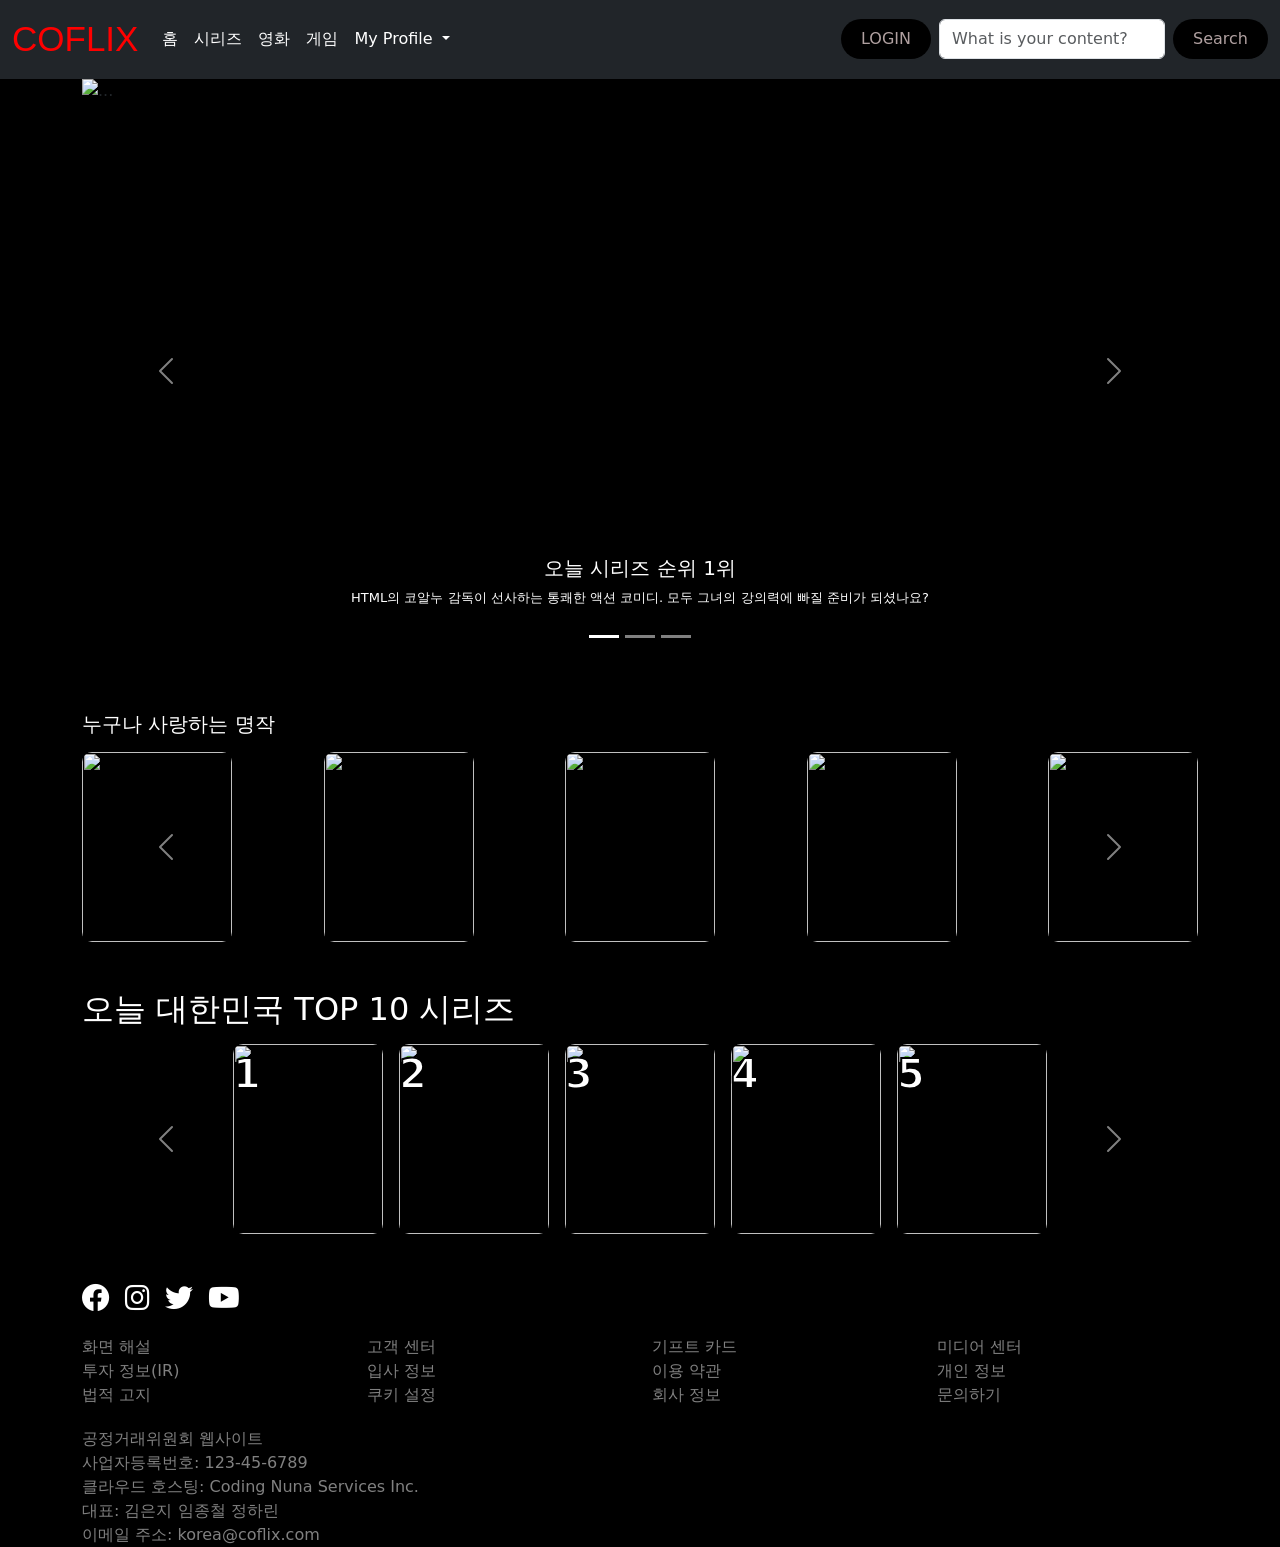
==== commit e2fc8447: "feat: 로그인 UI 및 asset 폴더 추가" ====
--- a/index.html
+++ b/index.html
@@ -3,10 +3,9 @@
 <head>
     <meta charset="UTF-8">
     <meta name="viewport" content="width=device-width, initial-scale=1.0">
-    <title>COFLIX</title>
+    <title>OTT</title>
      <link href="https://cdn.jsdelivr.net/npm/bootstrap@5.3.8/dist/css/bootstrap.min.css" rel="stylesheet" integrity="sha384-sRIl4kxILFvY47J16cr9ZwB07vP4J8+LH7qKQnuqkuIAvNWLzeN8tE5YBujZqJLB" crossorigin="anonymous">
      <link rel="stylesheet" href="https://cdnjs.cloudflare.com/ajax/libs/font-awesome/6.0.0-beta3/css/all.min.css">
-     <link rel="stylesheet" as="style" crossorigin href="https://cdn.jsdelivr.net/gh/orioncactus/pretendard/dist/web/static/pretendard.css" />
      <link rel="stylesheet" href="style.css">
 </head>
 <body class="background">
@@ -15,7 +14,7 @@
 
   <nav class="navbar navbar-expand-lg navbar-dark bg-dark sticky-top">
   <div class="container-fluid">
-    <div class="navbar-brand" href="#">COFLIX</div>
+    <a class="navbar-brand" href="#">COFLIX</a>
     <button class="navbar-toggler" type="button" data-bs-toggle="collapse" data-bs-target="#navbarSupportedContent" aria-controls="navbarSupportedContent" aria-expanded="false" aria-label="Toggle navigation">
       <span class="navbar-toggler-icon"></span>
     </button>
@@ -27,7 +26,12 @@
         <li class="nav-item">
           <a class="nav-link active" aria-current="page" href="#">시리즈</a>
         </li>
-      
+        <li class="nav-item">
+          <a class="nav-link active" aria-current="page" href="#">영화</a>
+        </li>
+        <li class="nav-item">
+          <a class="nav-link active" aria-current="page" href="#">게임</a>
+        </li>
         <li class="nav-item dropdown">
           <a class="nav-link dropdown-toggle" href="#" role="button" data-bs-toggle="dropdown" aria-expanded="false">
             My Profile
@@ -57,158 +61,299 @@
    <!-- Main --> 
 
    <!-- main page -->
-   <div class="hero-container">
-  <div class="hero-inner">
-    <img src="https://i.ytimg.com/vi/CpUmhGdUHEA/hq720.jpg?sqp=-oaymwEnCNAFEJQDSFryq4qpAxkIARUAAIhCGAHYAQHiAQoIGBACGAY4AUAB&rs=AOn4CLAQQdijBgy3HzKk4acqYn-_vM1iGA"
-         class="hero-img">
-
-    <div class="hero-overlay">
-      <h1 class="title">COFLIX</h1>
-
-      <div class="btn-group">
-        <button class="btn btn-light">
-          <i class="fa-solid fa-caret-right"></i> 재생
-        </button>
-
-        <button class="btn btn-secondary">
-          <i class="fa-solid fa-circle-exclamation"></i> 상세정보
-        </button>
-      </div>
-    </div>
-  </div>
+   <div class="container">
+    <div id="carouselExampleCaptions" class="carousel slide">
+  <div class="carousel-indicators">
+    <button type="button" data-bs-target="#carouselExampleCaptions" data-bs-slide-to="0" class="active" aria-current="true" aria-label="Slide 1"></button>
+    <button type="button" data-bs-target="#carouselExampleCaptions" data-bs-slide-to="1" aria-label="Slide 2"></button>
+    <button type="button" data-bs-target="#carouselExampleCaptions" data-bs-slide-to="2" aria-label="Slide 3"></button>
+  </div>
+  <div class="carousel-inner">
+    <div class="carousel-item active">
+      <img src="https://i.ytimg.com/an_webp/CpUmhGdUHEA/mqdefault_6s.webp?du=3000&sqp=CKDKpNEG&rs=AOn4CLBzmlM05qFaFPtH_IEiql9ZdMEOdQ" class="d-block w-100" alt="...">
+      <div class="carousel-caption d-none d-md-block">
+        <h5>오늘 시리즈 순위 1위</h5>
+        <p>HTML의 코알누 감독이 선사하는 통쾌한 액션 코미디. 모두 그녀의 강의력에 빠질 준비가 되셨나요?</p>
+      </div>
+    </div>
+    <div class="carousel-item">
+      <img src="https://i.ytimg.com/an_webp/gj_5zjpkguM/mqdefault_6s.webp?du=3000&sqp=COOcpNEG&rs=AOn4CLAT23zQLp51ZwXaIoT9wq_PllohHg" class="d-block w-100" alt="...">
+      <div class="carousel-caption d-none d-md-block">
+        <h5>Second slide label</h5>
+        <p>Some representative placeholder content for the second slide.</p>
+      </div>
+    </div>
+    <div class="carousel-item">
+      <img src="https://i.ytimg.com/an_webp/rJ3cLlucfVA/mqdefault_6s.webp?du=3000&sqp=CMC-pNEG&rs=AOn4CLDtfog9o8wm6XB-CbJD_YPlCz8-zw" class="d-block w-100" alt="...">
+      <div class="carousel-caption d-none d-md-block">
+        <h5>Third slide label</h5>
+        <p>Some representative placeholder content for the third slide.</p>
+      </div>
+    </div>
+  </div>
+  <button class="carousel-control-prev" type="button" data-bs-target="#carouselExampleCaptions" data-bs-slide="prev">
+    <span class="carousel-control-prev-icon" aria-hidden="true"></span>
+    <span class="visually-hidden">Previous</span>
+  </button>
+  <button class="carousel-control-next" type="button" data-bs-target="#carouselExampleCaptions" data-bs-slide="next">
+    <span class="carousel-control-next-icon" aria-hidden="true"></span>
+    <span class="visually-hidden">Next</span>
+  </button>
 </div>
+   </div>
 
 
   <!-- 누구나 사랑하는 명작 -->
 
-  <section class="container mt-5 text-white position-relative">
-  <h2 class="mb-3">누구나 사랑하는 명작</h2>
-
-  <button class="scroll-btn left" onclick="scrollLeftBox(this)">‹</button>
-
-
-  <div class="top10-scroll classic-scroll">
-
-    <div class="top10-card2">
-      <img src="https://i.ytimg.com/vi/QEph95OWwPM/hqdefault.jpg?sqp=-oaymwEnCPYBEIoBSFryq4qpAxkIARUAAIhCGAHYAQHiAQoIGBACGAY4AUAB&rs=AOn4CLDE8kai0e71z_HybuN5X4W6LtoiXQ">
-    </div>
-
-    <div class="top10-card2">
-      <img src="https://i.ytimg.com/vi/4XNJFAPnZrY/hqdefault.jpg?sqp=-oaymwEnCPYBEIoBSFryq4qpAxkIARUAAIhCGAHYAQHiAQoIGBACGAY4AUAB&rs=AOn4CLD8crq91rHl2Lbg2lum6JGrpkuZxQ">
-    </div>
-
-    <div class="top10-card2">
-      <img src="https://i.ytimg.com/vi/1BF_BwW0LPs/hqdefault.jpg?sqp=-oaymwEnCPYBEIoBSFryq4qpAxkIARUAAIhCGAHYAQHiAQoIGBACGAY4AUAB&rs=AOn4CLAXsWx3lOT43CHPLOiCS_V6Rk7N3g">
-    </div>
-
-    <div class="top10-card2">
-      <img src="https://i.ytimg.com/vi/TjUju3aUIDM/hqdefault.jpg?sqp=-oaymwEnCPYBEIoBSFryq4qpAxkIARUAAIhCGAHYAQHiAQoIGBACGAY4AUAB&rs=AOn4CLCUHFllH98l7sHEbt6iHvrKcmRyMw">
-    </div>
-
-    <div class="top10-card2">
-      <img src="https://i.ytimg.com/vi/s2HlPDMIbi4/hqdefault.jpg?sqp=-oaymwEnCPYBEIoBSFryq4qpAxkIARUAAIhCGAHYAQHiAQoIGBACGAY4AUAB&rs=AOn4CLDvSAV5Bt9L8j1tNwM2Pq3Vol7KzA">
-    </div>
-
-    <div class="top10-card2">
-      <img src="https://i.ytimg.com/vi/GHHUjITelsA/hqdefault.jpg?sqp=-oaymwEnCPYBEIoBSFryq4qpAxkIARUAAIhCGAHYAQHiAQoIGBACGAY4AUAB&rs=AOn4CLAX2y3k1dXbtWryGpV57wVQvHem4g">
-    </div>
-
-    <div class="top10-card2">
-      <img src="https://i.ytimg.com/vi/tkkbYCajCjM/hqdefault.jpg?sqp=-oaymwEnCPYBEIoBSFryq4qpAxkIARUAAIhCGAHYAQHiAQoIGBACGAY4AUAB&rs=AOn4CLCzOjd5ZoSjZ5L4bN0-cP6XyxFcxQ">
-    </div>
-
-    <div class="top10-card2">
-      <img src="https://i.ytimg.com/vi/2pfw5kElIb8/hqdefault.jpg?sqp=-oaymwEnCPYBEIoBSFryq4qpAxkIARUAAIhCGAHYAQHiAQoIGBACGAY4AUAB&rs=AOn4CLBd12rpnhOoXpJNP6yPv8mOR8YK_w">
-    </div>
-
-    <div class="top10-card2">
-      <img src="https://i.ytimg.com/vi/S6eMI_lDn9o/hqdefault.jpg?sqp=-oaymwEnCPYBEIoBSFryq4qpAxkIARUAAIhCGAHYAQHiAQoIGBACGAY4AUAB&rs=AOn4CLAs0vPKky3reGlDXwtt8y7y0-EGEQ">
-    </div>
-
-    <div class="top10-card2">
-      <img src="https://i.ytimg.com/vi/oFiw5VvgRFg/hqdefault.jpg?sqp=-oaymwEnCPYBEIoBSFryq4qpAxkIARUAAIhCGAHYAQHiAQoIGBACGAY4AUAB&rs=AOn4CLD8IYaVSvjmdZJ0FzNPXf88CRfbAA">
-    </div>
-
-  </div>
-
-  <button class="scroll-btn right" onclick="scrollRightBox(this)">›</button>
+   <section class="container mt-5 text-white">
+
+  <h5 class="mb-3">누구나 사랑하는 명작</h5>
+
+  <div id="top10CarouselA" class="carousel slide">
+
+    <div class="carousel-inner">
+
+
+      <div class="carousel-item active">
+        <div class="d-flex justify-content-between w-100">
+
+          <div class="top10-card">
+            <span class="position-absolute top-0 start-0 fs-1 fw-bold"
+                  style="-webkit-text-stroke: 2px black;">
+            </span>
+            <img src="https://www.mamp.one/wp-content/uploads/2024/09/image-resources2.jpg"
+                 class="img-fluid rounded">
+          </div>
+
+          <div class="top10-card">
+            <span class="position-absolute top-0 start-0 fs-1 fw-bold"
+                  style="-webkit-text-stroke: 2px black;">
+            </span>
+            <img src="https://www.mamp.one/wp-content/uploads/2024/09/image-resources2.jpg"
+                 class="img-fluid rounded">
+          </div>
+
+         <div class="top10-card">
+            <span class="position-absolute top-0 start-0 fs-1 fw-bold"
+                  style="-webkit-text-stroke: 2px black;">
+                </span>
+            </span>
+            <img src="https://www.mamp.one/wp-content/uploads/2024/09/image-resources2.jpg"
+                 class="img-fluid rounded">
+          </div>
+
+         <div class="top10-card">
+            <span class="position-absolute top-0 start-0 fs-1 fw-bold"
+                  style="-webkit-text-stroke: 2px black;">
+            </span>
+            <img src="https://www.mamp.one/wp-content/uploads/2024/09/image-resources2.jpg"
+                 class="img-fluid rounded">
+          </div>
+
+          <div class="top10-card">
+            <span class="position-absolute top-0 start-0 fs-1 fw-bold"
+                  style="-webkit-text-stroke: 2px black;">
+            </span>
+            <img src="https://www.mamp.one/wp-content/uploads/2024/09/image-resources2.jpg"
+                 class="img-fluid rounded">
+          </div>
+
+        </div>
+      </div>
+
+
+      <div class="carousel-item">
+        <div class="d-flex justify-content-between w-100">
+
+          <div class="top10-card">
+            <span class="position-absolute top-0 start-0 fs-1 fw-bold"
+                  style="-webkit-text-stroke: 2px black;">
+            </span>
+            <img src="https://www.mamp.one/wp-content/uploads/2024/09/image-resources2.jpg"
+                 class="img-fluid rounded">
+          </div>
+
+          <div class="top10-card">
+            <span class="position-absolute top-0 start-0 fs-1 fw-bold"
+                  style="-webkit-text-stroke: 2px black;">
+            </span>
+            <img src="https://www.mamp.one/wp-content/uploads/2024/09/image-resources2.jpg"
+                 class="img-fluid rounded">
+          </div>
+
+         <div class="top10-card">
+            <span class="position-absolute top-0 start-0 fs-1 fw-bold"
+                  style="-webkit-text-stroke: 2px black;">
+            </span>
+            <img src="https://www.mamp.one/wp-content/uploads/2024/09/image-resources2.jpg"
+                 class="img-fluid rounded">
+          </div>
+
+         <div class="top10-card">
+            <span class="position-absolute top-0 start-0 fs-1 fw-bold"
+                  style="-webkit-text-stroke: 2px black;">
+            </span>
+            <img src="https://www.mamp.one/wp-content/uploads/2024/09/image-resources2.jpg"
+                 class="img-fluid rounded">
+          </div>
+
+         <div class="top10-card">
+            <span class="position-absolute top-0 start-0 fs-1 fw-bold"
+                  style="-webkit-text-stroke: 2px black;">
+            </span>
+            <img src="https://www.mamp.one/wp-content/uploads/2024/09/image-resources2.jpg"
+                 class="img-fluid rounded">
+          </div>
+
+        </div>
+      </div>
+
+    </div>
+
+
+    <button class="carousel-control-prev" type="button" data-bs-target="#top10CarouselA" data-bs-slide="prev">
+      <span class="carousel-control-prev-icon"></span>
+    </button>
+
+    <button class="carousel-control-next" type="button" data-bs-target="#top10CarouselA" data-bs-slide="next">
+      <span class="carousel-control-next-icon"></span>
+    </button>
+
+  </div>
+
 </section>
 
 
 
 
 
-
-
    <!-- Top10 -->
- <section class="container mt-5 text-white position-relative">
-  <h2 class="mb-3">오늘 대한민국 TOP 10</h2>
-
-   <div class="top10-wrapper">
-
-    <button class="scroll-btn left" onclick="scrollLeftBox(this)">‹</button>
-
-
-  <div class="top10-scroll" id="top10Scroll">
-
-    <div class="top10-card2">
-      <span>1</span>
-      <img src="https://i.ytimg.com/vi/qcphnSqneE0/hqdefault.jpg?sqp=-oaymwEnCPYBEIoBSFryq4qpAxkIARUAAIhCGAHYAQHiAQoIGBACGAY4AUAB&rs=AOn4CLAxqor9uk-p_h84OqO3WMBZoOQ7XQ">
-    </div>
-
-    <div class="top10-card2">
-      <span>2</span>
-      <img src="https://i.ytimg.com/vi/7GDK-oJE1E0/hqdefault.jpg?sqp=-oaymwEnCPYBEIoBSFryq4qpAxkIARUAAIhCGAHYAQHiAQoIGBACGAY4AUAB&rs=AOn4CLDwfcIR7W24k_WG0b7Y6KQABOENkg">
-    </div>
-
-    <div class="top10-card2">
-      <span>3</span>
-      <img src="https://i.ytimg.com/vi/ZOjHc6Y22hY/hqdefault.jpg?sqp=-oaymwEnCPYBEIoBSFryq4qpAxkIARUAAIhCGAHYAQHiAQoIGBACGAY4AUAB&rs=AOn4CLCHA0vfaFMjvjpyaWu8Dy6HASXY8g">
-    </div>
-
-    <div class="top10-card2">
-      <span>4</span>
-      <img src="https://i.ytimg.com/vi/WJtetccrv3o/hqdefault.jpg?sqp=-oaymwEnCPYBEIoBSFryq4qpAxkIARUAAIhCGAHYAQHiAQoIGBACGAY4AUAB&rs=AOn4CLCdWlBjnSLhiQSHJVMwNZqgs5QMpQ">
-    </div>
-
-    <div class="top10-card2">
-      <span>5</span>
-      <img src="https://i.ytimg.com/vi/DxURWYCgsWU/hqdefault.jpg?sqp=-oaymwEnCPYBEIoBSFryq4qpAxkIARUAAIhCGAHYAQHiAQoIGBACGAY4AUAB&rs=AOn4CLC1Pm02ircNUN75791021JVBbLeew">
-    </div>
-
-    <div class="top10-card2">
-      <span>6</span>
-      <img src="https://i.ytimg.com/vi/O54PjSD9BUg/hqdefault.jpg?sqp=-oaymwEnCPYBEIoBSFryq4qpAxkIARUAAIhCGAHYAQHiAQoIGBACGAY4AUAB&rs=AOn4CLAZ-h6FPmD6zDLT52eOUTq287VJBg">
-    </div>
-
-    <div class="top10-card2">
-      <span>7</span>
-      <img src="https://i.ytimg.com/vi/1BF_BwW0LPs/hqdefault.jpg?sqp=-oaymwEnCPYBEIoBSFryq4qpAxkIARUAAIhCGAHYAQHiAQoIGBACGAY4AUAB&rs=AOn4CLAXsWx3lOT43CHPLOiCS_V6Rk7N3g">
-    </div>
-
-    <div class="top10-card2">
-      <span>8</span>
-      <img src="https://i.ytimg.com/vi/QEph95OWwPM/hqdefault.jpg?sqp=-oaymwEnCPYBEIoBSFryq4qpAxkIARUAAIhCGAHYAQHiAQoIGBACGAY4AUAB&rs=AOn4CLDE8kai0e71z_HybuN5X4W6LtoiXQ">
-    </div>
-
-    <div class="top10-card2">
-      <span>9</span>
-      <img src="https://i.ytimg.com/vi/4XNJFAPnZrY/hqdefault.jpg?sqp=-oaymwEnCPYBEIoBSFryq4qpAxkIARUAAIhCGAHYAQHiAQoIGBACGAY4AUAB&rs=AOn4CLD8crq91rHl2Lbg2lum6JGrpkuZxQ">
-    </div>
-
-    <div class="top10-card2">
-      <span>10</span>
-      <img src="https://i.ytimg.com/vi/TjUju3aUIDM/hqdefault.jpg?sqp=-oaymwEnCPYBEIoBSFryq4qpAxkIARUAAIhCGAHYAQHiAQoIGBACGAY4AUAB&rs=AOn4CLCUHFllH98l7sHEbt6iHvrKcmRyMw">
-    </div>
-
-  </div>
-
-  <button class="scroll-btn right" onclick="scrollRightBox(this)">›</button>
+   <section class="container mt-5 text-white">
+
+  <h2 class="mb-3">오늘 대한민국 TOP 10 시리즈</h2>
+
+  <div id="top10CarouselB" class="carousel slide">
+
+    <div class="carousel-inner">
+
+
+      <div class="carousel-item active">
+        <div class="d-flex gap-3">
+
+          <div class="top10-card">
+            <span class="position-absolute top-0 start-0 fs-1 fw-bold"
+                  style="-webkit-text-stroke: 2px black;">
+              1
+            </span>
+            <img src="https://www.mamp.one/wp-content/uploads/2024/09/image-resources2.jpg"
+                 class="img-fluid rounded">
+          </div>
+
+          <div class="top10-card">
+            <span class="position-absolute top-0 start-0 fs-1 fw-bold"
+                  style="-webkit-text-stroke: 2px black;">
+              2
+            </span>
+            <img src="https://www.mamp.one/wp-content/uploads/2024/09/image-resources2.jpg"
+                 class="img-fluid rounded">
+          </div>
+
+         <div class="top10-card">
+            <span class="position-absolute top-0 start-0 fs-1 fw-bold"
+                  style="-webkit-text-stroke: 2px black;">
+              3
+            </span>
+            <img src="https://www.mamp.one/wp-content/uploads/2024/09/image-resources2.jpg"
+                 class="img-fluid rounded">
+          </div>
+
+         <div class="top10-card">
+            <span class="position-absolute top-0 start-0 fs-1 fw-bold"
+                  style="-webkit-text-stroke: 2px black;">
+              4
+            </span>
+            <img src="https://www.mamp.one/wp-content/uploads/2024/09/image-resources2.jpg"
+                 class="img-fluid rounded">
+          </div>
+
+          <div class="top10-card">
+            <span class="position-absolute top-0 start-0 fs-1 fw-bold"
+                  style="-webkit-text-stroke: 2px black;">
+              5
+            </span>
+            <img src="https://www.mamp.one/wp-content/uploads/2024/09/image-resources2.jpg"
+                 class="img-fluid rounded">
+          </div>
+
+        </div>
+      </div>
+
+
+      <div class="carousel-item">
+        <div class="d-flex gap-3">
+
+          <div class="top10-card">
+            <span class="position-absolute top-0 start-0 fs-1 fw-bold"
+                  style="-webkit-text-stroke: 2px black;">
+              6
+            </span>
+            <img src="https://www.mamp.one/wp-content/uploads/2024/09/image-resources2.jpg"
+                 class="img-fluid rounded">
+          </div>
+
+          <div class="top10-card">
+            <span class="position-absolute top-0 start-0 fs-1 fw-bold"
+                  style="-webkit-text-stroke: 2px black;">
+              7
+            </span>
+            <img src="https://www.mamp.one/wp-content/uploads/2024/09/image-resources2.jpg"
+                 class="img-fluid rounded">
+          </div>
+
+         <div class="top10-card">
+            <span class="position-absolute top-0 start-0 fs-1 fw-bold"
+                  style="-webkit-text-stroke: 2px black;">
+              8
+            </span>
+            <img src="https://www.mamp.one/wp-content/uploads/2024/09/image-resources2.jpg"
+                 class="img-fluid rounded">
+          </div>
+
+         <div class="top10-card">
+            <span class="position-absolute top-0 start-0 fs-1 fw-bold"
+                  style="-webkit-text-stroke: 2px black;">
+              9
+            </span>
+            <img src="https://www.mamp.one/wp-content/uploads/2024/09/image-resources2.jpg"
+                 class="img-fluid rounded">
+          </div>
+
+         <div class="top10-card">
+            <span class="position-absolute top-0 start-0 fs-1 fw-bold"
+                  style="-webkit-text-stroke: 2px black;">
+              10
+            </span>
+            <img src="https://www.mamp.one/wp-content/uploads/2024/09/image-resources2.jpg"
+                 class="img-fluid rounded">
+          </div>
+
+        </div>
+      </div>
+
+    </div>
+
+
+    <button class="carousel-control-prev" type="button" data-bs-target="#top10CarouselB" data-bs-slide="prev">
+      <span class="carousel-control-prev-icon"></span>
+    </button>
+
+    <button class="carousel-control-next" type="button" data-bs-target="#top10CarouselB" data-bs-slide="next">
+      <span class="carousel-control-next-icon"></span>
+    </button>
+
+  </div>
+
 </section>
-
-   </div>
-   
-
 
    <!-- Footer -->
 
@@ -221,18 +366,18 @@
        </div>
 
        <div class="row">
-        <a href="#" class="footer-inf col-6 col-md-3 hover">화면 해설</a>
-        <a href="#" class="footer-inf col-6 col-md-3 hover">고객 센터</a>
-        <a href="#" class="footer-inf col-6 col-md-3 hover">기프트 카드</a>
-        <a href="#" class="footer-inf col-6 col-md-3 hover">미디어 센터</a>
-        <a href="#" class="footer-inf col-6 col-md-3 hover">투자 정보(IR)</a>
-        <a href="#" class="footer-inf col-6 col-md-3 hover">입사 정보</a>
-        <a href="#" class="footer-inf col-6 col-md-3 hover">이용 약관</a>
-        <a href="#" class="footer-inf col-6 col-md-3 hover">개인 정보</a>
-        <a href="#" class="footer-inf col-6 col-md-3 hover">법적 고지</a>
-        <a href="#" class="footer-inf col-6 col-md-3 hover">쿠키 설정</a>
-        <a href="#" class="footer-inf col-6 col-md-3 hover">회사 정보</a>
-        <a href="#" class="footer-inf col-6 col-md-3 hover">문의하기</a>
+        <a href="#" class="footer-inf col-6 col-md-3">화면 해설</a>
+        <a href="#" class="footer-inf col-6 col-md-3">고객 센터</a>
+        <a href="#" class="footer-inf col-6 col-md-3">기프트 카드</a>
+        <a href="#" class="footer-inf col-6 col-md-3">미디어 센터</a>
+        <a href="#" class="footer-inf col-6 col-md-3">투자 정보(IR)</a>
+        <a href="#" class="footer-inf col-6 col-md-3">입사 정보</a>
+        <a href="#" class="footer-inf col-6 col-md-3">이용 약관</a>
+        <a href="#" class="footer-inf col-6 col-md-3">개인 정보</a>
+        <a href="#" class="footer-inf col-6 col-md-3">법적 고지</a>
+        <a href="#" class="footer-inf col-6 col-md-3">쿠키 설정</a>
+        <a href="#" class="footer-inf col-6 col-md-3">회사 정보</a>
+        <a href="#" class="footer-inf col-6 col-md-3">문의하기</a>
         </div>
        </div>
 
@@ -248,23 +393,7 @@
    </Footer>
 
 
-   <script>
-function scrollLeftBox(btn) {
-    const container = btn.parentElement.querySelector(".top10-scroll");
-    container.scrollBy({
-        left: -300,
-        behavior: "smooth"
-    });
-}
-
-function scrollRightBox(btn) {
-    const container = btn.parentElement.querySelector(".top10-scroll");
-    container.scrollBy({
-        left: 300,
-        behavior: "smooth"
-    });
-}
-</script>
-   <script src="https://cdn.jsdelivr.net/npm/bootstrap@5.3.8/dist/js/bootstrap.bundle.min.js"></script>
+
+   <script src="https://cdn.jsdelivr.net/npm/bootstrap@5.3.8/dist/js/bootstrap.bundle.min.js" integrity="sha384-FKyoEForCGlyvwx9Hj09JcYn3nv7wiPVlz7YYwJrWVcXK/BmnVDxM+D2scQbITxI" crossorigin="anonymous"></script>
 </body>
 </html>
--- a/style.css
+++ b/style.css
@@ -10,41 +10,19 @@
 }
 
 #carouselExampleCaptions {
-    max-width: 900px;
+    max-width: 1200px;
     margin: auto;
 }
 
-#carouselExampleCaptions img {
-    width: 100%;
-    height: auto;
-    display: block;
-}
-
 .top10-card {
-    width: 200px;
-    height: 120px;
+    width: 150px;
+    height: 190px;
     flex-shrink: 0;
     position: relative;
     overflow: hidden;
     border-radius: 10px;
-
-    transition: all 0.3s ease;
-    cursor: pointer;
 }
 
-
-.top10-card:hover {
-    transform: scale(1.1);
-}
-
-
-.top10-card:active {
-    transform: scale(1.05);
-}
-
-.top10-card2:active {
-    transform: scale(1.05);
-}
 
 .carousel-inner .d-flex {
     justify-content: center;
@@ -113,11 +91,9 @@
 }
 
 .navbar-brand {
-    color: #E50914;
-    font-size: 38px;
-    font-weight: 900;
-    letter-spacing: -2px;
-    font-family: Arial, Helvetica, sans-serif;
+    color: red;
+    font-size: 35px;
+    font-family: 'Lucida Sans', 'Lucida Sans Regular', 'Lucida Grande', 'Lucida Sans Unicode', Geneva, Verdana, sans-serif;
 }
 
 .carousel-inner {
@@ -126,230 +102,4 @@
 
 .carousel-item {
     width: 100%;
-}
-
-
-body {
-    font-family: 'Pretendard', sans-serif;
-}
-
-h2, h5 {
-    font-family: 'Pretendard', sans-serif;
-    font-weight: 700;
-}
-
-.hover:hover{
-    text-decoration: underline;
-}
-
-
-.top10-card2 img {
-    width: 100%;
-    height: 100%;
-    object-fit: contain; /* ⭐ 핵심 */
-    background: black; /* 빈 공간 자연스럽게 */
-}
-
-.top10-card2::after {
-    content: "";
-    position: absolute;
-    inset: 0;
-    pointer-events: none;
-
-    background: linear-gradient(
-        to top,
-        rgba(0,0,0,0.7),
-        transparent 50%
-    );
-}
-
-.top10-card2 span {
-    font-family: 'Bebas Neue', sans-serif;
-    font-size: 70px;
-    font-weight: 700;
-    color: #fff;
-
-    -webkit-text-stroke: 2px black;
-
-    text-shadow:
-        0 0 10px rgba(255,255,255,0.4),
-        2px 2px 10px rgba(0,0,0,0.8);
-
-    letter-spacing: 1px;
-}
-
-
-
-
-
-
-
-.hero-container {
-  max-width: 1100px;
-  margin: 0 auto;
-  padding: 20px 10px;
-}
-
-/* 📌 비율 유지 핵심 */
-.hero-inner {
-  position: relative;
-  width: 100%;
-  aspect-ratio: 16 / 9;  /* ⭐ 화면 줄어도 비율 유지 */
-  border-radius: 20px;
-  overflow: hidden;
-  box-shadow: 0 10px 40px rgba(0,0,0,0.6);
-}
-
-.hero-inner::after {
-  content: "";
-  position: absolute;
-  inset: 0;
-
-  /* 🎯 넷플릭스 느낌 핵심 */
-  background: linear-gradient(
-    to top,
-    rgba(0,0,0,0.85) 3%,
-    rgba(0,0,0,0.4) 10%,
-    rgba(0,0,0,0) 70%
-  );
-
-  pointer-events: none;
-}
-
-.hero-img {
-  width: 100%;
-  height: 100%;
-  object-fit: cover; /* ⭐ 잘림 없이 꽉 채움 */
-}
-
-/* overlay */
-.hero-overlay {
-  position: absolute;
-  bottom: 50px;
-  right: 30px;
-  color: white;
-  text-align: right;
-}
-
-/* 버튼 */
-.btn-group {
-  display: flex;
-  gap: 10px;
-  justify-content: flex-end;
-}
-
-/* 텍스트 가독성 */
-.hero-overlay h1 {
-  font-size: clamp(20px, 4vw, 40px); /* ⭐ 반응형 글씨 */
-  text-shadow: 2px 2px 10px black;
-}
-
-
-.title {
-    color: red;
-    font-weight: 700;
-}
-
-
-
-
-
-
-
-
-
-
-.top10-scroll::-webkit-scrollbar {
-    display: none;
-}
-
-
-.top10-wrapper .top10-scroll {
-    padding: 10px 60px;
-}
-
-.classic-scroll {
-    padding: 10px 5px;
-}
-
-/* 카드 */
-.top10-card2 {
-    flex: 0 0 auto;
-    width: 230px;
-    height: 200px;
-    border-radius: 12px;
-    position: relative;
-    overflow: hidden;
-
-    scroll-snap-align: start;
-
-    transition: transform 0.3s ease;
-    cursor: pointer;
-}
-
-/* hover Netflix 느낌 */
-.top10-card2:hover {
-    transform: scale(1.08);
-    z-index: 2;
-}
-
-
-/* 넘버링 */
-.top10-card2 span {
-    position: absolute;
-    top: -10px;
-    left: 8px;
-    font-size: 60px;
-    font-weight: 800;
-    color: white;
-    -webkit-text-stroke: 2px black;
-}
-
-
-.top10-scroll::-webkit-scrollbar {
-    display: none;
-}
-
-
-.scroll-btn {
-    position: absolute;
-    top: 55%;
-    background: rgba(0,0,0,0.6);
-    border: none;
-    color: white;
-    font-size: 40px;
-    width: 45px;
-    height: 120px;
-    cursor: pointer;
-    z-index: 10;
-    transition: 0.2s;
-    transform: translateY(-50%);
-}
-
-.scroll-btn:hover {
-    background: rgba(0,0,0,0.85);
-}
-
-.scroll-btn.left {
-    left: 0;
-}
-
-.scroll-btn.right {
-    right: 0;
-}
-
-
-
-.top10-wrapper {
-    position: relative;
-    max-width: 1100px;   /* ⭐ 안으로 들어오는 핵심 */
-    margin: 0 auto;      /* 가운데 정렬 */
-}
-
-
-.top10-scroll {
-    display: flex;
-    gap: 16px;
-    overflow-x: auto;
-    padding: 10px 60px; /* ⭐ 좌우 공간 핵심 */
 }
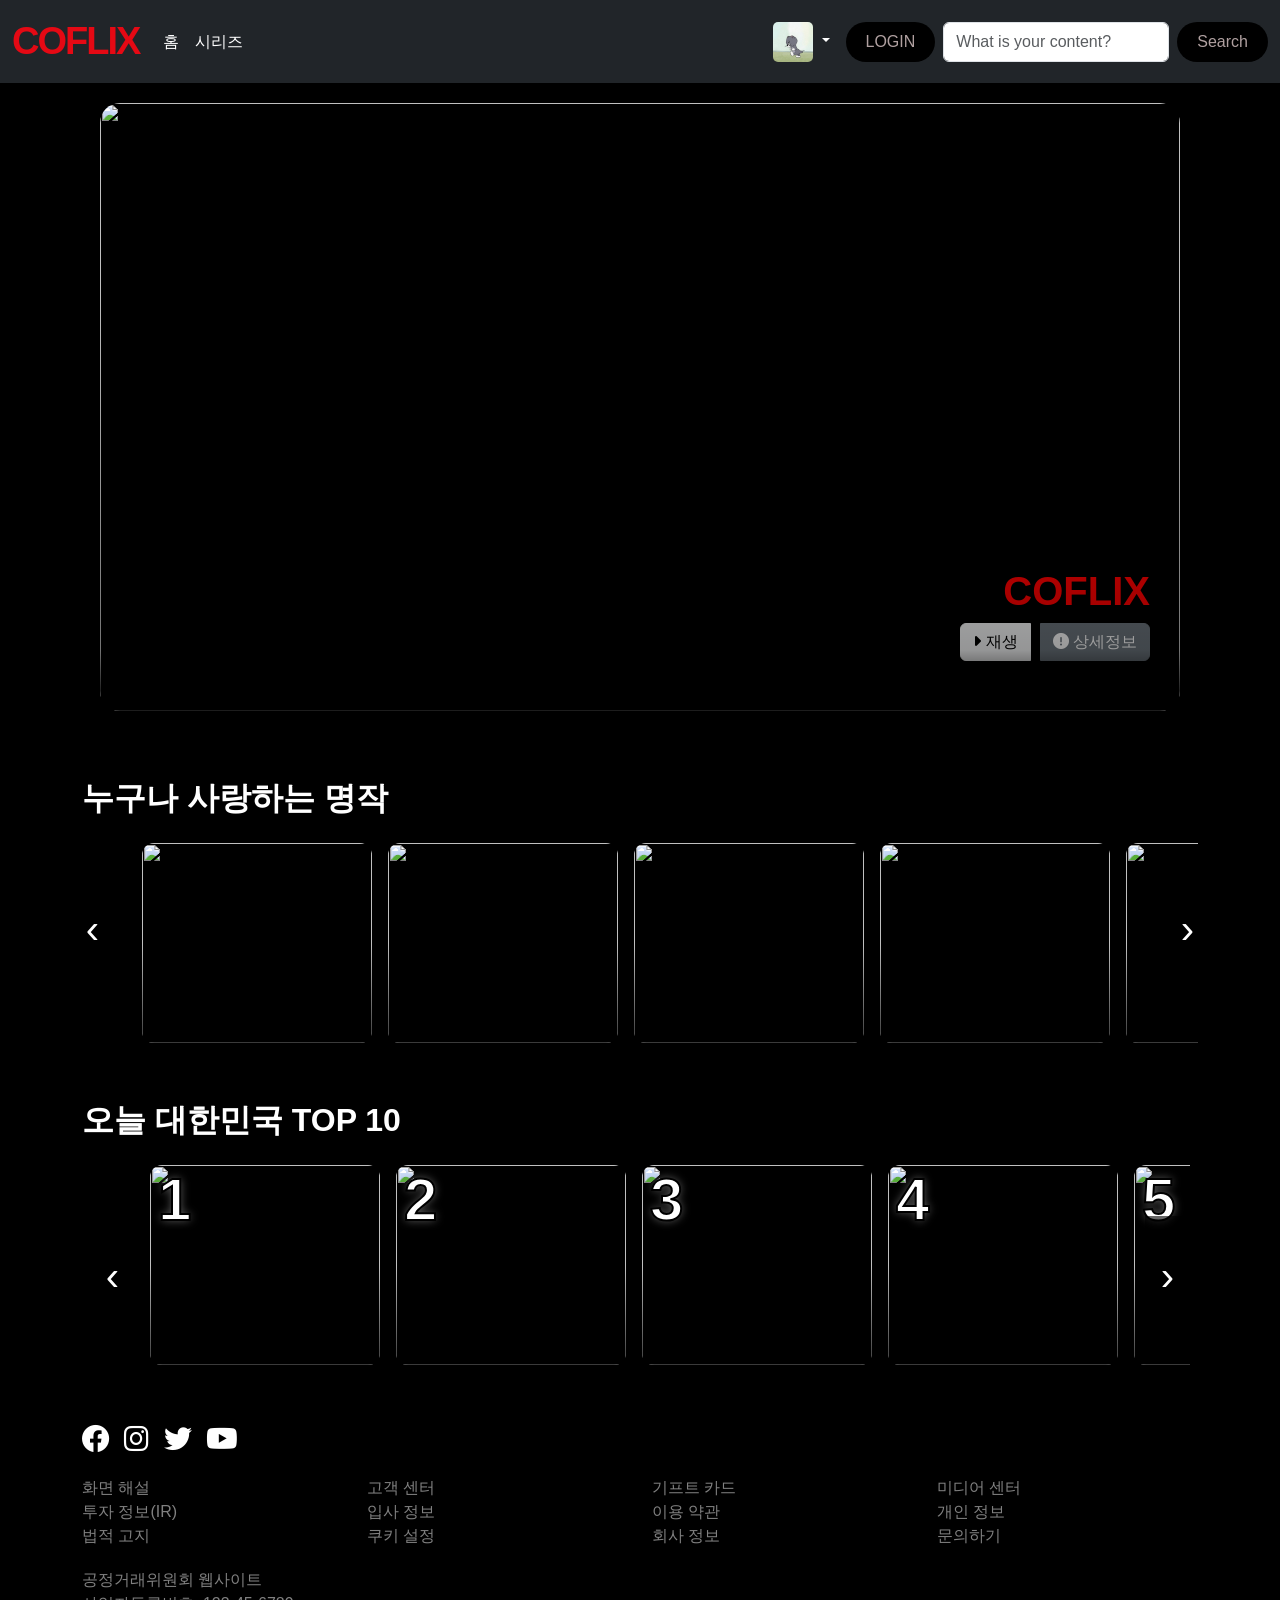
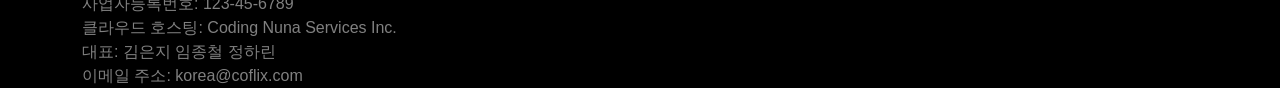
==== commit 2051f7b0: "profile revised" ====
--- a/index.html
+++ b/index.html
@@ -3,9 +3,10 @@
 <head>
     <meta charset="UTF-8">
     <meta name="viewport" content="width=device-width, initial-scale=1.0">
-    <title>OTT</title>
+    <title>COFLIX</title>
      <link href="https://cdn.jsdelivr.net/npm/bootstrap@5.3.8/dist/css/bootstrap.min.css" rel="stylesheet" integrity="sha384-sRIl4kxILFvY47J16cr9ZwB07vP4J8+LH7qKQnuqkuIAvNWLzeN8tE5YBujZqJLB" crossorigin="anonymous">
      <link rel="stylesheet" href="https://cdnjs.cloudflare.com/ajax/libs/font-awesome/6.0.0-beta3/css/all.min.css">
+     <link rel="stylesheet" as="style" crossorigin href="https://cdn.jsdelivr.net/gh/orioncactus/pretendard/dist/web/static/pretendard.css" />
      <link rel="stylesheet" href="style.css">
 </head>
 <body class="background">
@@ -14,45 +15,65 @@
 
   <nav class="navbar navbar-expand-lg navbar-dark bg-dark sticky-top">
   <div class="container-fluid">
-    <a class="navbar-brand" href="#">COFLIX</a>
+    <div class="navbar-brand" href="#">COFLIX</div>
     <button class="navbar-toggler" type="button" data-bs-toggle="collapse" data-bs-target="#navbarSupportedContent" aria-controls="navbarSupportedContent" aria-expanded="false" aria-label="Toggle navigation">
       <span class="navbar-toggler-icon"></span>
     </button>
     <div class="collapse navbar-collapse" id="navbarSupportedContent">
-      <ul class="navbar-nav me-auto mb-2 mb-lg-0">
+      <ul class="navbar-nav mb-2 mb-lg-0">
         <li class="nav-item">
           <a class="nav-link active" aria-current="page" href="#">홈</a>
         </li>
         <li class="nav-item">
           <a class="nav-link active" aria-current="page" href="#">시리즈</a>
         </li>
-        <li class="nav-item">
-          <a class="nav-link active" aria-current="page" href="#">영화</a>
-        </li>
-        <li class="nav-item">
-          <a class="nav-link active" aria-current="page" href="#">게임</a>
-        </li>
-        <li class="nav-item dropdown">
-          <a class="nav-link dropdown-toggle" href="#" role="button" data-bs-toggle="dropdown" aria-expanded="false">
-            My Profile
-          </a>
-          <ul class="dropdown-menu">
-            <li><a class="dropdown-item" href="#">프로필 관리</a></li>
-            <li><a class="dropdown-item" href="#">프로필 이전</a></li>
-            <li><a class="dropdown-item" href="#">계정</a></li>
-            <li><a class="dropdown-item" href="#">고객센터</a></li>
-
-            <li><hr class="dropdown-divider"></li>
-            <li><a class="dropdown-item" href="#">코플릭스에서 로그아웃</a></li>
-          </ul>
-        </li>
+    
       </ul>
-      <form class="d-flex" role="search">
-         <button class="btn btn-outline-success me-2 login-btn" type="submit">LOGIN</button>
-        <input class="form-control me-2" type="search" placeholder="What is your content?" aria-label="Search"/>
-        <button class="btn btn-outline-success search-btn" type="submit">Search</button>
-      </form>
-    </div>
+
+      <div class="d-flex flex-column flex-lg-row align-items-center ms-auto">
+
+  <div class="dropdown me-3 order-2 order-lg-1 mt-3 mt-lg-0">
+    <a class="nav-link dropdown-toggle p-0"
+       href="#"
+       role="button"
+       data-bs-toggle="dropdown"
+       aria-expanded="false">
+
+      <img src="user-profile.jpg.jpg" class="profile-img">
+    </a>
+
+    <ul class="dropdown-menu dropdown-menu-end">
+      <li><a class="dropdown-item" href="#">프로필 관리</a></li>
+      <li><a class="dropdown-item" href="#">프로필 이전</a></li>
+      <li><a class="dropdown-item" href="#">계정</a></li>
+      <li><a class="dropdown-item" href="#">고객센터</a></li>
+
+      <li><hr class="dropdown-divider"></li>
+
+      <li><a class="dropdown-item" href="#">코플릭스에서 로그아웃</a></li>
+    </ul>
+  </div>
+
+  <form class="d-flex order-1 order-lg-2" role="search">
+    <button class="btn btn-outline-success me-2 login-btn" type="submit">
+      LOGIN
+    </button>
+
+    <input class="form-control me-2"
+           type="search"
+           placeholder="What is your content?">
+
+    <button class="btn btn-outline-success search-btn" type="submit">
+      Search
+    </button>
+  </form>
+
+</div>
+
+
+     
+    </div>
+
   </div>
 </nav>
 
@@ -61,299 +82,158 @@
    <!-- Main --> 
 
    <!-- main page -->
-   <div class="container">
-    <div id="carouselExampleCaptions" class="carousel slide">
-  <div class="carousel-indicators">
-    <button type="button" data-bs-target="#carouselExampleCaptions" data-bs-slide-to="0" class="active" aria-current="true" aria-label="Slide 1"></button>
-    <button type="button" data-bs-target="#carouselExampleCaptions" data-bs-slide-to="1" aria-label="Slide 2"></button>
-    <button type="button" data-bs-target="#carouselExampleCaptions" data-bs-slide-to="2" aria-label="Slide 3"></button>
-  </div>
-  <div class="carousel-inner">
-    <div class="carousel-item active">
-      <img src="https://i.ytimg.com/an_webp/CpUmhGdUHEA/mqdefault_6s.webp?du=3000&sqp=CKDKpNEG&rs=AOn4CLBzmlM05qFaFPtH_IEiql9ZdMEOdQ" class="d-block w-100" alt="...">
-      <div class="carousel-caption d-none d-md-block">
-        <h5>오늘 시리즈 순위 1위</h5>
-        <p>HTML의 코알누 감독이 선사하는 통쾌한 액션 코미디. 모두 그녀의 강의력에 빠질 준비가 되셨나요?</p>
+   <div class="hero-container">
+  <div class="hero-inner">
+    <img src="https://i.ytimg.com/vi/CpUmhGdUHEA/hq720.jpg?sqp=-oaymwEnCNAFEJQDSFryq4qpAxkIARUAAIhCGAHYAQHiAQoIGBACGAY4AUAB&rs=AOn4CLAQQdijBgy3HzKk4acqYn-_vM1iGA"
+         class="hero-img">
+
+    <div class="hero-overlay">
+      <h1 class="title">COFLIX</h1>
+
+      <div class="btn-group">
+        <button class="btn btn-light">
+          <i class="fa-solid fa-caret-right"></i> 재생
+        </button>
+
+        <button class="btn btn-secondary">
+          <i class="fa-solid fa-circle-exclamation"></i> 상세정보
+        </button>
       </div>
     </div>
-    <div class="carousel-item">
-      <img src="https://i.ytimg.com/an_webp/gj_5zjpkguM/mqdefault_6s.webp?du=3000&sqp=COOcpNEG&rs=AOn4CLAT23zQLp51ZwXaIoT9wq_PllohHg" class="d-block w-100" alt="...">
-      <div class="carousel-caption d-none d-md-block">
-        <h5>Second slide label</h5>
-        <p>Some representative placeholder content for the second slide.</p>
-      </div>
-    </div>
-    <div class="carousel-item">
-      <img src="https://i.ytimg.com/an_webp/rJ3cLlucfVA/mqdefault_6s.webp?du=3000&sqp=CMC-pNEG&rs=AOn4CLDtfog9o8wm6XB-CbJD_YPlCz8-zw" class="d-block w-100" alt="...">
-      <div class="carousel-caption d-none d-md-block">
-        <h5>Third slide label</h5>
-        <p>Some representative placeholder content for the third slide.</p>
-      </div>
-    </div>
-  </div>
-  <button class="carousel-control-prev" type="button" data-bs-target="#carouselExampleCaptions" data-bs-slide="prev">
-    <span class="carousel-control-prev-icon" aria-hidden="true"></span>
-    <span class="visually-hidden">Previous</span>
-  </button>
-  <button class="carousel-control-next" type="button" data-bs-target="#carouselExampleCaptions" data-bs-slide="next">
-    <span class="carousel-control-next-icon" aria-hidden="true"></span>
-    <span class="visually-hidden">Next</span>
-  </button>
+  </div>
 </div>
+
+
+  <!-- 누구나 사랑하는 명작 -->
+
+  <section class="container mt-5 text-white position-relative">
+  <h2 class="mb-3">누구나 사랑하는 명작</h2>
+
+  <button class="scroll-btn left" onclick="scrollLeftBox(this)">‹</button>
+
+
+  <div class="top10-scroll classic-scroll">
+
+    <div class="top10-card2">
+      <img src="https://i.ytimg.com/vi/QEph95OWwPM/hqdefault.jpg?sqp=-oaymwEnCPYBEIoBSFryq4qpAxkIARUAAIhCGAHYAQHiAQoIGBACGAY4AUAB&rs=AOn4CLDE8kai0e71z_HybuN5X4W6LtoiXQ">
+    </div>
+
+    <div class="top10-card2">
+      <img src="https://i.ytimg.com/vi/4XNJFAPnZrY/hqdefault.jpg?sqp=-oaymwEnCPYBEIoBSFryq4qpAxkIARUAAIhCGAHYAQHiAQoIGBACGAY4AUAB&rs=AOn4CLD8crq91rHl2Lbg2lum6JGrpkuZxQ">
+    </div>
+
+    <div class="top10-card2">
+      <img src="https://i.ytimg.com/vi/1BF_BwW0LPs/hqdefault.jpg?sqp=-oaymwEnCPYBEIoBSFryq4qpAxkIARUAAIhCGAHYAQHiAQoIGBACGAY4AUAB&rs=AOn4CLAXsWx3lOT43CHPLOiCS_V6Rk7N3g">
+    </div>
+
+    <div class="top10-card2">
+      <img src="https://i.ytimg.com/vi/TjUju3aUIDM/hqdefault.jpg?sqp=-oaymwEnCPYBEIoBSFryq4qpAxkIARUAAIhCGAHYAQHiAQoIGBACGAY4AUAB&rs=AOn4CLCUHFllH98l7sHEbt6iHvrKcmRyMw">
+    </div>
+
+    <div class="top10-card2">
+      <img src="https://i.ytimg.com/vi/s2HlPDMIbi4/hqdefault.jpg?sqp=-oaymwEnCPYBEIoBSFryq4qpAxkIARUAAIhCGAHYAQHiAQoIGBACGAY4AUAB&rs=AOn4CLDvSAV5Bt9L8j1tNwM2Pq3Vol7KzA">
+    </div>
+
+    <div class="top10-card2">
+      <img src="https://i.ytimg.com/vi/GHHUjITelsA/hqdefault.jpg?sqp=-oaymwEnCPYBEIoBSFryq4qpAxkIARUAAIhCGAHYAQHiAQoIGBACGAY4AUAB&rs=AOn4CLAX2y3k1dXbtWryGpV57wVQvHem4g">
+    </div>
+
+    <div class="top10-card2">
+      <img src="https://i.ytimg.com/vi/tkkbYCajCjM/hqdefault.jpg?sqp=-oaymwEnCPYBEIoBSFryq4qpAxkIARUAAIhCGAHYAQHiAQoIGBACGAY4AUAB&rs=AOn4CLCzOjd5ZoSjZ5L4bN0-cP6XyxFcxQ">
+    </div>
+
+    <div class="top10-card2">
+      <img src="https://i.ytimg.com/vi/2pfw5kElIb8/hqdefault.jpg?sqp=-oaymwEnCPYBEIoBSFryq4qpAxkIARUAAIhCGAHYAQHiAQoIGBACGAY4AUAB&rs=AOn4CLBd12rpnhOoXpJNP6yPv8mOR8YK_w">
+    </div>
+
+    <div class="top10-card2">
+      <img src="https://i.ytimg.com/vi/S6eMI_lDn9o/hqdefault.jpg?sqp=-oaymwEnCPYBEIoBSFryq4qpAxkIARUAAIhCGAHYAQHiAQoIGBACGAY4AUAB&rs=AOn4CLAs0vPKky3reGlDXwtt8y7y0-EGEQ">
+    </div>
+
+    <div class="top10-card2">
+      <img src="https://i.ytimg.com/vi/oFiw5VvgRFg/hqdefault.jpg?sqp=-oaymwEnCPYBEIoBSFryq4qpAxkIARUAAIhCGAHYAQHiAQoIGBACGAY4AUAB&rs=AOn4CLD8IYaVSvjmdZJ0FzNPXf88CRfbAA">
+    </div>
+
+  </div>
+
+  <button class="scroll-btn right" onclick="scrollRightBox(this)">›</button>
+</section>
+
+
+
+
+
+
+
+   <!-- Top10 -->
+ <section class="container mt-5 text-white position-relative">
+  <h2 class="mb-3">오늘 대한민국 TOP 10</h2>
+
+   <div class="top10-wrapper">
+
+    <button class="scroll-btn left" onclick="scrollLeftBox(this)">‹</button>
+
+
+  <div class="top10-scroll" id="top10Scroll">
+
+    <div class="top10-card2">
+      <span>1</span>
+      <img src="https://i.ytimg.com/vi/qcphnSqneE0/hqdefault.jpg?sqp=-oaymwEnCPYBEIoBSFryq4qpAxkIARUAAIhCGAHYAQHiAQoIGBACGAY4AUAB&rs=AOn4CLAxqor9uk-p_h84OqO3WMBZoOQ7XQ">
+    </div>
+
+    <div class="top10-card2">
+      <span>2</span>
+      <img src="https://i.ytimg.com/vi/7GDK-oJE1E0/hqdefault.jpg?sqp=-oaymwEnCPYBEIoBSFryq4qpAxkIARUAAIhCGAHYAQHiAQoIGBACGAY4AUAB&rs=AOn4CLDwfcIR7W24k_WG0b7Y6KQABOENkg">
+    </div>
+
+    <div class="top10-card2">
+      <span>3</span>
+      <img src="https://i.ytimg.com/vi/ZOjHc6Y22hY/hqdefault.jpg?sqp=-oaymwEnCPYBEIoBSFryq4qpAxkIARUAAIhCGAHYAQHiAQoIGBACGAY4AUAB&rs=AOn4CLCHA0vfaFMjvjpyaWu8Dy6HASXY8g">
+    </div>
+
+    <div class="top10-card2">
+      <span>4</span>
+      <img src="https://i.ytimg.com/vi/WJtetccrv3o/hqdefault.jpg?sqp=-oaymwEnCPYBEIoBSFryq4qpAxkIARUAAIhCGAHYAQHiAQoIGBACGAY4AUAB&rs=AOn4CLCdWlBjnSLhiQSHJVMwNZqgs5QMpQ">
+    </div>
+
+    <div class="top10-card2">
+      <span>5</span>
+      <img src="https://i.ytimg.com/vi/DxURWYCgsWU/hqdefault.jpg?sqp=-oaymwEnCPYBEIoBSFryq4qpAxkIARUAAIhCGAHYAQHiAQoIGBACGAY4AUAB&rs=AOn4CLC1Pm02ircNUN75791021JVBbLeew">
+    </div>
+
+    <div class="top10-card2">
+      <span>6</span>
+      <img src="https://i.ytimg.com/vi/O54PjSD9BUg/hqdefault.jpg?sqp=-oaymwEnCPYBEIoBSFryq4qpAxkIARUAAIhCGAHYAQHiAQoIGBACGAY4AUAB&rs=AOn4CLAZ-h6FPmD6zDLT52eOUTq287VJBg">
+    </div>
+
+    <div class="top10-card2">
+      <span>7</span>
+      <img src="https://i.ytimg.com/vi/1BF_BwW0LPs/hqdefault.jpg?sqp=-oaymwEnCPYBEIoBSFryq4qpAxkIARUAAIhCGAHYAQHiAQoIGBACGAY4AUAB&rs=AOn4CLAXsWx3lOT43CHPLOiCS_V6Rk7N3g">
+    </div>
+
+    <div class="top10-card2">
+      <span>8</span>
+      <img src="https://i.ytimg.com/vi/QEph95OWwPM/hqdefault.jpg?sqp=-oaymwEnCPYBEIoBSFryq4qpAxkIARUAAIhCGAHYAQHiAQoIGBACGAY4AUAB&rs=AOn4CLDE8kai0e71z_HybuN5X4W6LtoiXQ">
+    </div>
+
+    <div class="top10-card2">
+      <span>9</span>
+      <img src="https://i.ytimg.com/vi/4XNJFAPnZrY/hqdefault.jpg?sqp=-oaymwEnCPYBEIoBSFryq4qpAxkIARUAAIhCGAHYAQHiAQoIGBACGAY4AUAB&rs=AOn4CLD8crq91rHl2Lbg2lum6JGrpkuZxQ">
+    </div>
+
+    <div class="top10-card2">
+      <span>10</span>
+      <img src="https://i.ytimg.com/vi/TjUju3aUIDM/hqdefault.jpg?sqp=-oaymwEnCPYBEIoBSFryq4qpAxkIARUAAIhCGAHYAQHiAQoIGBACGAY4AUAB&rs=AOn4CLCUHFllH98l7sHEbt6iHvrKcmRyMw">
+    </div>
+
+  </div>
+
+  <button class="scroll-btn right" onclick="scrollRightBox(this)">›</button>
+</section>
+
    </div>
-
-
-  <!-- 누구나 사랑하는 명작 -->
-
-   <section class="container mt-5 text-white">
-
-  <h5 class="mb-3">누구나 사랑하는 명작</h5>
-
-  <div id="top10CarouselA" class="carousel slide">
-
-    <div class="carousel-inner">
-
-
-      <div class="carousel-item active">
-        <div class="d-flex justify-content-between w-100">
-
-          <div class="top10-card">
-            <span class="position-absolute top-0 start-0 fs-1 fw-bold"
-                  style="-webkit-text-stroke: 2px black;">
-            </span>
-            <img src="https://www.mamp.one/wp-content/uploads/2024/09/image-resources2.jpg"
-                 class="img-fluid rounded">
-          </div>
-
-          <div class="top10-card">
-            <span class="position-absolute top-0 start-0 fs-1 fw-bold"
-                  style="-webkit-text-stroke: 2px black;">
-            </span>
-            <img src="https://www.mamp.one/wp-content/uploads/2024/09/image-resources2.jpg"
-                 class="img-fluid rounded">
-          </div>
-
-         <div class="top10-card">
-            <span class="position-absolute top-0 start-0 fs-1 fw-bold"
-                  style="-webkit-text-stroke: 2px black;">
-                </span>
-            </span>
-            <img src="https://www.mamp.one/wp-content/uploads/2024/09/image-resources2.jpg"
-                 class="img-fluid rounded">
-          </div>
-
-         <div class="top10-card">
-            <span class="position-absolute top-0 start-0 fs-1 fw-bold"
-                  style="-webkit-text-stroke: 2px black;">
-            </span>
-            <img src="https://www.mamp.one/wp-content/uploads/2024/09/image-resources2.jpg"
-                 class="img-fluid rounded">
-          </div>
-
-          <div class="top10-card">
-            <span class="position-absolute top-0 start-0 fs-1 fw-bold"
-                  style="-webkit-text-stroke: 2px black;">
-            </span>
-            <img src="https://www.mamp.one/wp-content/uploads/2024/09/image-resources2.jpg"
-                 class="img-fluid rounded">
-          </div>
-
-        </div>
-      </div>
-
-
-      <div class="carousel-item">
-        <div class="d-flex justify-content-between w-100">
-
-          <div class="top10-card">
-            <span class="position-absolute top-0 start-0 fs-1 fw-bold"
-                  style="-webkit-text-stroke: 2px black;">
-            </span>
-            <img src="https://www.mamp.one/wp-content/uploads/2024/09/image-resources2.jpg"
-                 class="img-fluid rounded">
-          </div>
-
-          <div class="top10-card">
-            <span class="position-absolute top-0 start-0 fs-1 fw-bold"
-                  style="-webkit-text-stroke: 2px black;">
-            </span>
-            <img src="https://www.mamp.one/wp-content/uploads/2024/09/image-resources2.jpg"
-                 class="img-fluid rounded">
-          </div>
-
-         <div class="top10-card">
-            <span class="position-absolute top-0 start-0 fs-1 fw-bold"
-                  style="-webkit-text-stroke: 2px black;">
-            </span>
-            <img src="https://www.mamp.one/wp-content/uploads/2024/09/image-resources2.jpg"
-                 class="img-fluid rounded">
-          </div>
-
-         <div class="top10-card">
-            <span class="position-absolute top-0 start-0 fs-1 fw-bold"
-                  style="-webkit-text-stroke: 2px black;">
-            </span>
-            <img src="https://www.mamp.one/wp-content/uploads/2024/09/image-resources2.jpg"
-                 class="img-fluid rounded">
-          </div>
-
-         <div class="top10-card">
-            <span class="position-absolute top-0 start-0 fs-1 fw-bold"
-                  style="-webkit-text-stroke: 2px black;">
-            </span>
-            <img src="https://www.mamp.one/wp-content/uploads/2024/09/image-resources2.jpg"
-                 class="img-fluid rounded">
-          </div>
-
-        </div>
-      </div>
-
-    </div>
-
-
-    <button class="carousel-control-prev" type="button" data-bs-target="#top10CarouselA" data-bs-slide="prev">
-      <span class="carousel-control-prev-icon"></span>
-    </button>
-
-    <button class="carousel-control-next" type="button" data-bs-target="#top10CarouselA" data-bs-slide="next">
-      <span class="carousel-control-next-icon"></span>
-    </button>
-
-  </div>
-
-</section>
-
-
-
-
-
-   <!-- Top10 -->
-   <section class="container mt-5 text-white">
-
-  <h2 class="mb-3">오늘 대한민국 TOP 10 시리즈</h2>
-
-  <div id="top10CarouselB" class="carousel slide">
-
-    <div class="carousel-inner">
-
-
-      <div class="carousel-item active">
-        <div class="d-flex gap-3">
-
-          <div class="top10-card">
-            <span class="position-absolute top-0 start-0 fs-1 fw-bold"
-                  style="-webkit-text-stroke: 2px black;">
-              1
-            </span>
-            <img src="https://www.mamp.one/wp-content/uploads/2024/09/image-resources2.jpg"
-                 class="img-fluid rounded">
-          </div>
-
-          <div class="top10-card">
-            <span class="position-absolute top-0 start-0 fs-1 fw-bold"
-                  style="-webkit-text-stroke: 2px black;">
-              2
-            </span>
-            <img src="https://www.mamp.one/wp-content/uploads/2024/09/image-resources2.jpg"
-                 class="img-fluid rounded">
-          </div>
-
-         <div class="top10-card">
-            <span class="position-absolute top-0 start-0 fs-1 fw-bold"
-                  style="-webkit-text-stroke: 2px black;">
-              3
-            </span>
-            <img src="https://www.mamp.one/wp-content/uploads/2024/09/image-resources2.jpg"
-                 class="img-fluid rounded">
-          </div>
-
-         <div class="top10-card">
-            <span class="position-absolute top-0 start-0 fs-1 fw-bold"
-                  style="-webkit-text-stroke: 2px black;">
-              4
-            </span>
-            <img src="https://www.mamp.one/wp-content/uploads/2024/09/image-resources2.jpg"
-                 class="img-fluid rounded">
-          </div>
-
-          <div class="top10-card">
-            <span class="position-absolute top-0 start-0 fs-1 fw-bold"
-                  style="-webkit-text-stroke: 2px black;">
-              5
-            </span>
-            <img src="https://www.mamp.one/wp-content/uploads/2024/09/image-resources2.jpg"
-                 class="img-fluid rounded">
-          </div>
-
-        </div>
-      </div>
-
-
-      <div class="carousel-item">
-        <div class="d-flex gap-3">
-
-          <div class="top10-card">
-            <span class="position-absolute top-0 start-0 fs-1 fw-bold"
-                  style="-webkit-text-stroke: 2px black;">
-              6
-            </span>
-            <img src="https://www.mamp.one/wp-content/uploads/2024/09/image-resources2.jpg"
-                 class="img-fluid rounded">
-          </div>
-
-          <div class="top10-card">
-            <span class="position-absolute top-0 start-0 fs-1 fw-bold"
-                  style="-webkit-text-stroke: 2px black;">
-              7
-            </span>
-            <img src="https://www.mamp.one/wp-content/uploads/2024/09/image-resources2.jpg"
-                 class="img-fluid rounded">
-          </div>
-
-         <div class="top10-card">
-            <span class="position-absolute top-0 start-0 fs-1 fw-bold"
-                  style="-webkit-text-stroke: 2px black;">
-              8
-            </span>
-            <img src="https://www.mamp.one/wp-content/uploads/2024/09/image-resources2.jpg"
-                 class="img-fluid rounded">
-          </div>
-
-         <div class="top10-card">
-            <span class="position-absolute top-0 start-0 fs-1 fw-bold"
-                  style="-webkit-text-stroke: 2px black;">
-              9
-            </span>
-            <img src="https://www.mamp.one/wp-content/uploads/2024/09/image-resources2.jpg"
-                 class="img-fluid rounded">
-          </div>
-
-         <div class="top10-card">
-            <span class="position-absolute top-0 start-0 fs-1 fw-bold"
-                  style="-webkit-text-stroke: 2px black;">
-              10
-            </span>
-            <img src="https://www.mamp.one/wp-content/uploads/2024/09/image-resources2.jpg"
-                 class="img-fluid rounded">
-          </div>
-
-        </div>
-      </div>
-
-    </div>
-
-
-    <button class="carousel-control-prev" type="button" data-bs-target="#top10CarouselB" data-bs-slide="prev">
-      <span class="carousel-control-prev-icon"></span>
-    </button>
-
-    <button class="carousel-control-next" type="button" data-bs-target="#top10CarouselB" data-bs-slide="next">
-      <span class="carousel-control-next-icon"></span>
-    </button>
-
-  </div>
-
-</section>
+   
+
 
    <!-- Footer -->
 
@@ -366,18 +246,18 @@
        </div>
 
        <div class="row">
-        <a href="#" class="footer-inf col-6 col-md-3">화면 해설</a>
-        <a href="#" class="footer-inf col-6 col-md-3">고객 센터</a>
-        <a href="#" class="footer-inf col-6 col-md-3">기프트 카드</a>
-        <a href="#" class="footer-inf col-6 col-md-3">미디어 센터</a>
-        <a href="#" class="footer-inf col-6 col-md-3">투자 정보(IR)</a>
-        <a href="#" class="footer-inf col-6 col-md-3">입사 정보</a>
-        <a href="#" class="footer-inf col-6 col-md-3">이용 약관</a>
-        <a href="#" class="footer-inf col-6 col-md-3">개인 정보</a>
-        <a href="#" class="footer-inf col-6 col-md-3">법적 고지</a>
-        <a href="#" class="footer-inf col-6 col-md-3">쿠키 설정</a>
-        <a href="#" class="footer-inf col-6 col-md-3">회사 정보</a>
-        <a href="#" class="footer-inf col-6 col-md-3">문의하기</a>
+        <a href="#" class="footer-inf col-6 col-md-3 hover">화면 해설</a>
+        <a href="#" class="footer-inf col-6 col-md-3 hover">고객 센터</a>
+        <a href="#" class="footer-inf col-6 col-md-3 hover">기프트 카드</a>
+        <a href="#" class="footer-inf col-6 col-md-3 hover">미디어 센터</a>
+        <a href="#" class="footer-inf col-6 col-md-3 hover">투자 정보(IR)</a>
+        <a href="#" class="footer-inf col-6 col-md-3 hover">입사 정보</a>
+        <a href="#" class="footer-inf col-6 col-md-3 hover">이용 약관</a>
+        <a href="#" class="footer-inf col-6 col-md-3 hover">개인 정보</a>
+        <a href="#" class="footer-inf col-6 col-md-3 hover">법적 고지</a>
+        <a href="#" class="footer-inf col-6 col-md-3 hover">쿠키 설정</a>
+        <a href="#" class="footer-inf col-6 col-md-3 hover">회사 정보</a>
+        <a href="#" class="footer-inf col-6 col-md-3 hover">문의하기</a>
         </div>
        </div>
 
@@ -393,7 +273,23 @@
    </Footer>
 
 
-
-   <script src="https://cdn.jsdelivr.net/npm/bootstrap@5.3.8/dist/js/bootstrap.bundle.min.js" integrity="sha384-FKyoEForCGlyvwx9Hj09JcYn3nv7wiPVlz7YYwJrWVcXK/BmnVDxM+D2scQbITxI" crossorigin="anonymous"></script>
+   <script>
+function scrollLeftBox(btn) {
+    const container = btn.parentElement.querySelector(".top10-scroll");
+    container.scrollBy({
+        left: -300,
+        behavior: "smooth"
+    });
+}
+
+function scrollRightBox(btn) {
+    const container = btn.parentElement.querySelector(".top10-scroll");
+    container.scrollBy({
+        left: 300,
+        behavior: "smooth"
+    });
+}
+</script>
+   <script src="https://cdn.jsdelivr.net/npm/bootstrap@5.3.8/dist/js/bootstrap.bundle.min.js"></script>
 </body>
 </html>
--- a/style.css
+++ b/style.css
@@ -1,5 +1,33 @@
 .background {
     background-color: black;
+}
+
+.nav-item.dropdown img {
+    width: 40px;
+    height: 40px;
+    border-radius: 5px;
+    object-fit: cover;
+    cursor: pointer;
+}
+
+@media (max-width: 991px) {
+    .dropdown-menu {
+        left: 50% !important;
+        right: auto !important;
+        transform: translateX(-50%);
+    }
+}
+
+.navbar-nav {
+    align-items: center;
+}
+
+.profile-img {
+    width: 40px;
+    height: 40px;
+    border-radius: 5px;
+    object-fit: cover;
+    cursor: pointer;
 }
 
 
@@ -10,19 +38,41 @@
 }
 
 #carouselExampleCaptions {
-    max-width: 1200px;
+    max-width: 900px;
     margin: auto;
 }
 
+#carouselExampleCaptions img {
+    width: 100%;
+    height: auto;
+    display: block;
+}
+
 .top10-card {
-    width: 150px;
-    height: 190px;
+    width: 200px;
+    height: 120px;
     flex-shrink: 0;
     position: relative;
     overflow: hidden;
     border-radius: 10px;
-}
-
+
+    transition: all 0.3s ease;
+    cursor: pointer;
+}
+
+
+.top10-card:hover {
+    transform: scale(1.1);
+}
+
+
+.top10-card:active {
+    transform: scale(1.05);
+}
+
+.top10-card2:active {
+    transform: scale(1.05);
+}
 
 .carousel-inner .d-flex {
     justify-content: center;
@@ -91,9 +141,11 @@
 }
 
 .navbar-brand {
-    color: red;
-    font-size: 35px;
-    font-family: 'Lucida Sans', 'Lucida Sans Regular', 'Lucida Grande', 'Lucida Sans Unicode', Geneva, Verdana, sans-serif;
+    color: #E50914;
+    font-size: 38px;
+    font-weight: 900;
+    letter-spacing: -2px;
+    font-family: Arial, Helvetica, sans-serif;
 }
 
 .carousel-inner {
@@ -102,4 +154,230 @@
 
 .carousel-item {
     width: 100%;
+}
+
+
+body {
+    font-family: 'Pretendard', sans-serif;
+}
+
+h2, h5 {
+    font-family: 'Pretendard', sans-serif;
+    font-weight: 700;
+}
+
+.hover:hover{
+    text-decoration: underline;
+}
+
+
+.top10-card2 img {
+    width: 100%;
+    height: 100%;
+    object-fit: contain; /* ⭐ 핵심 */
+    background: black; /* 빈 공간 자연스럽게 */
+}
+
+.top10-card2::after {
+    content: "";
+    position: absolute;
+    inset: 0;
+    pointer-events: none;
+
+    background: linear-gradient(
+        to top,
+        rgba(0,0,0,0.7),
+        transparent 50%
+    );
+}
+
+.top10-card2 span {
+    font-family: 'Bebas Neue', sans-serif;
+    font-size: 70px;
+    font-weight: 700;
+    color: #fff;
+
+    -webkit-text-stroke: 2px black;
+
+    text-shadow:
+        0 0 10px rgba(255,255,255,0.4),
+        2px 2px 10px rgba(0,0,0,0.8);
+
+    letter-spacing: 1px;
+}
+
+
+
+
+
+
+
+.hero-container {
+  max-width: 1100px;
+  margin: 0 auto;
+  padding: 20px 10px;
+}
+
+/* 📌 비율 유지 핵심 */
+.hero-inner {
+  position: relative;
+  width: 100%;
+  aspect-ratio: 16 / 9;  /* ⭐ 화면 줄어도 비율 유지 */
+  border-radius: 20px;
+  overflow: hidden;
+  box-shadow: 0 10px 40px rgba(0,0,0,0.6);
+}
+
+.hero-inner::after {
+  content: "";
+  position: absolute;
+  inset: 0;
+
+  /* 🎯 넷플릭스 느낌 핵심 */
+  background: linear-gradient(
+    to top,
+    rgba(0,0,0,0.85) 3%,
+    rgba(0,0,0,0.4) 10%,
+    rgba(0,0,0,0) 70%
+  );
+
+  pointer-events: none;
+}
+
+.hero-img {
+  width: 100%;
+  height: 100%;
+  object-fit: cover; /* ⭐ 잘림 없이 꽉 채움 */
+}
+
+/* overlay */
+.hero-overlay {
+  position: absolute;
+  bottom: 50px;
+  right: 30px;
+  color: white;
+  text-align: right;
+}
+
+/* 버튼 */
+.btn-group {
+  display: flex;
+  gap: 10px;
+  justify-content: flex-end;
+}
+
+/* 텍스트 가독성 */
+.hero-overlay h1 {
+  font-size: clamp(20px, 4vw, 40px); /* ⭐ 반응형 글씨 */
+  text-shadow: 2px 2px 10px black;
+}
+
+
+.title {
+    color: red;
+    font-weight: 700;
+}
+
+
+
+
+
+
+
+
+
+
+.top10-scroll::-webkit-scrollbar {
+    display: none;
+}
+
+
+.top10-wrapper .top10-scroll {
+    padding: 10px 60px;
+}
+
+.classic-scroll {
+    padding: 10px 5px;
+}
+
+/* 카드 */
+.top10-card2 {
+    flex: 0 0 auto;
+    width: 230px;
+    height: 200px;
+    border-radius: 12px;
+    position: relative;
+    overflow: hidden;
+
+    scroll-snap-align: start;
+
+    transition: transform 0.3s ease;
+    cursor: pointer;
+}
+
+/* hover Netflix 느낌 */
+.top10-card2:hover {
+    transform: scale(1.08);
+    z-index: 2;
+}
+
+
+/* 넘버링 */
+.top10-card2 span {
+    position: absolute;
+    top: -10px;
+    left: 8px;
+    font-size: 60px;
+    font-weight: 800;
+    color: white;
+    -webkit-text-stroke: 2px black;
+}
+
+
+.top10-scroll::-webkit-scrollbar {
+    display: none;
+}
+
+
+.scroll-btn {
+    position: absolute;
+    top: 55%;
+    background: rgba(0,0,0,0.6);
+    border: none;
+    color: white;
+    font-size: 40px;
+    width: 45px;
+    height: 120px;
+    cursor: pointer;
+    z-index: 10;
+    transition: 0.2s;
+    transform: translateY(-50%);
+}
+
+.scroll-btn:hover {
+    background: rgba(0,0,0,0.85);
+}
+
+.scroll-btn.left {
+    left: 0;
+}
+
+.scroll-btn.right {
+    right: 0;
+}
+
+
+
+.top10-wrapper {
+    position: relative;
+    max-width: 1100px;   /* ⭐ 안으로 들어오는 핵심 */
+    margin: 0 auto;      /* 가운데 정렬 */
+}
+
+
+.top10-scroll {
+    display: flex;
+    gap: 16px;
+    overflow-x: auto;
+    padding: 10px 60px; /* ⭐ 좌우 공간 핵심 */
 }
